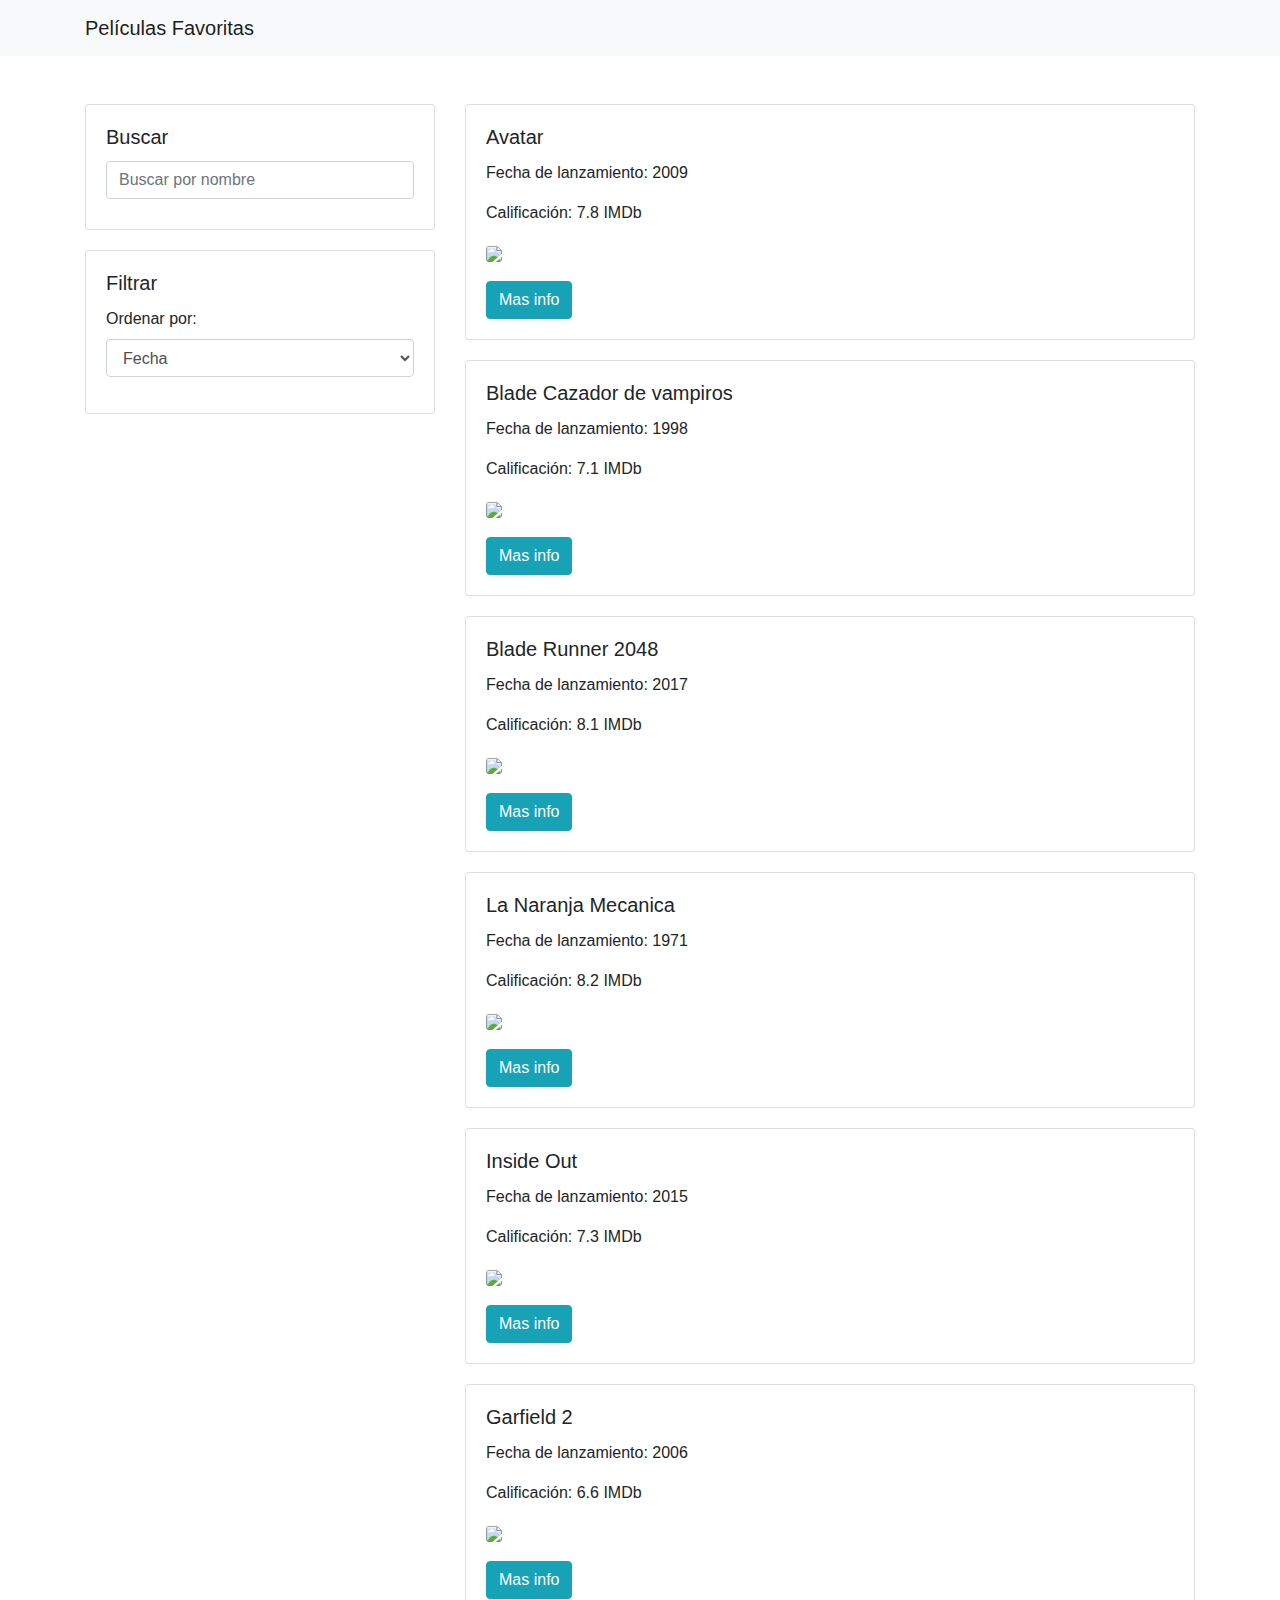
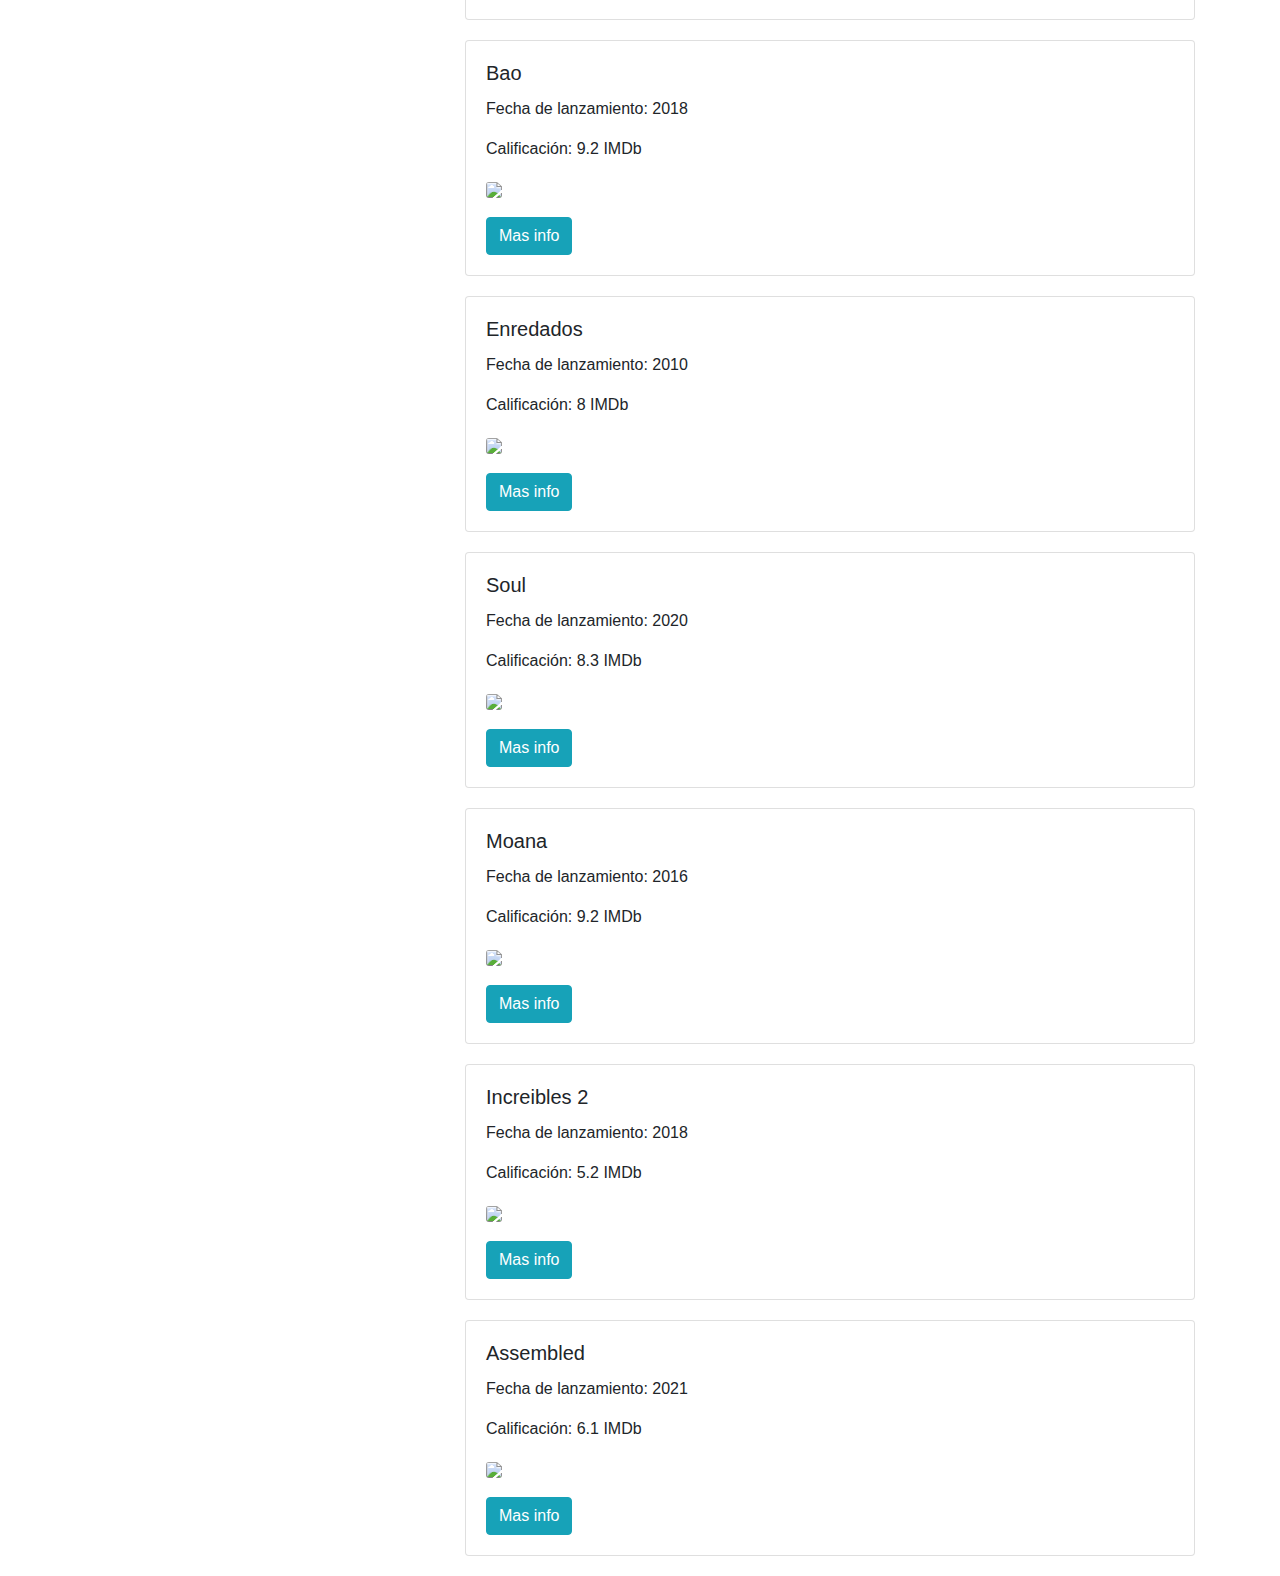
==== vista/index.html @ f02028d9 "added MVC architecture, fixed bugs, movies populated, and added files to separate functions" ====
<!DOCTYPE html>
<html lang="en">
  <head>
    <meta charset="UTF-8" />
    <meta name="viewport" content="width=device-width, initial-scale=1.0" />
    <meta http-equiv="X-UA-Compatible" content="ie=edge" />
    <title>Películas Favoritas</title>
    <!-- Bootstrap CSS -->
    <link
      rel="stylesheet"
      href="https://stackpath.bootstrapcdn.com/bootstrap/4.3.1/css/bootstrap.min.css"
      integrity="sha384-ggOyR0iXCbMQv3Xipma34MD+dH/1fQ784/j6cY/iJTQUOhcWr7x9JvoRxT2MZw1T"
      crossorigin="anonymous"
    />
    <!-- Custom CSS -->
    <style>
      .card {
        margin-bottom: 20px;
      }

      .search-input {
        width: 100%;
        max-width: 400px;
        margin-bottom: 10px;
      }
      .container {
        height: 100%;
        width: 100%;
      }
      .card-img {
        width: 100%;
      }
    </style>
  </head>
  <body>
    <!-- Navbar -->
    <nav class="navbar navbar-expand-lg navbar-light bg-light">
      <div class="container">
        <a class="navbar-brand" href="#">Películas Favoritas</a>
      </div>
    </nav>

    <!-- Content -->
    <div class="container mt-5">
      <div class="row">
        <div class="col-md-4">
          <!-- Search Box -->
          <div class="card">
            <div class="card-body">
              <h5 class="card-title">Buscar</h5>
              <input
                type="text"
                class="form-control search-input"
                placeholder="Buscar por nombre"
              />
            </div>
          </div>
          <!-- Filter Box -->
          <div class="card">
            <div class="card-body">
              <h5 class="card-title">Filtrar</h5>
              <div class="form-group">
                <label for="filter-select">Ordenar por:</label>
                <select class="form-control" id="filter-select">
                  <option value="date">Fecha</option>
                  <option value="rating">Calificación</option>
                </select>
              </div>
            </div>
          </div>
        </div>
        <div class="col-md-8">
          <!-- Movie List -->
          <div id="movie-list">
            <div class="card">
              <div class="container">
                <div class="card-body">
                  <h5 class="card-title">Avatar</h5>
                  <p class="card-text">Fecha de lanzamiento: 2009</p>
                  <p class="card-text">Calificación: 7.8</p>
                  <img
                    class="btn"
                    src="https://hbomax-images.warnermediacdn.com/images/GXt_r5AwEa8PCwgEAAAsi/tileburnedin?size=1280x720&partner=hbomaxcom&v=47750e98cb3ab92f0052e9ed0aefb69a&host=art-gallery.api.hbo.com&language=es-419&w=1280"
                    alt="100%"
                    width="100%"
                  />
                  <button>hho</button>
                </div>
              </div>
            </div>
          </div>
        </div>
      </div>
    </div>
    <script src="../modelo/main.js" type="module"></script>
  </body>
</html>
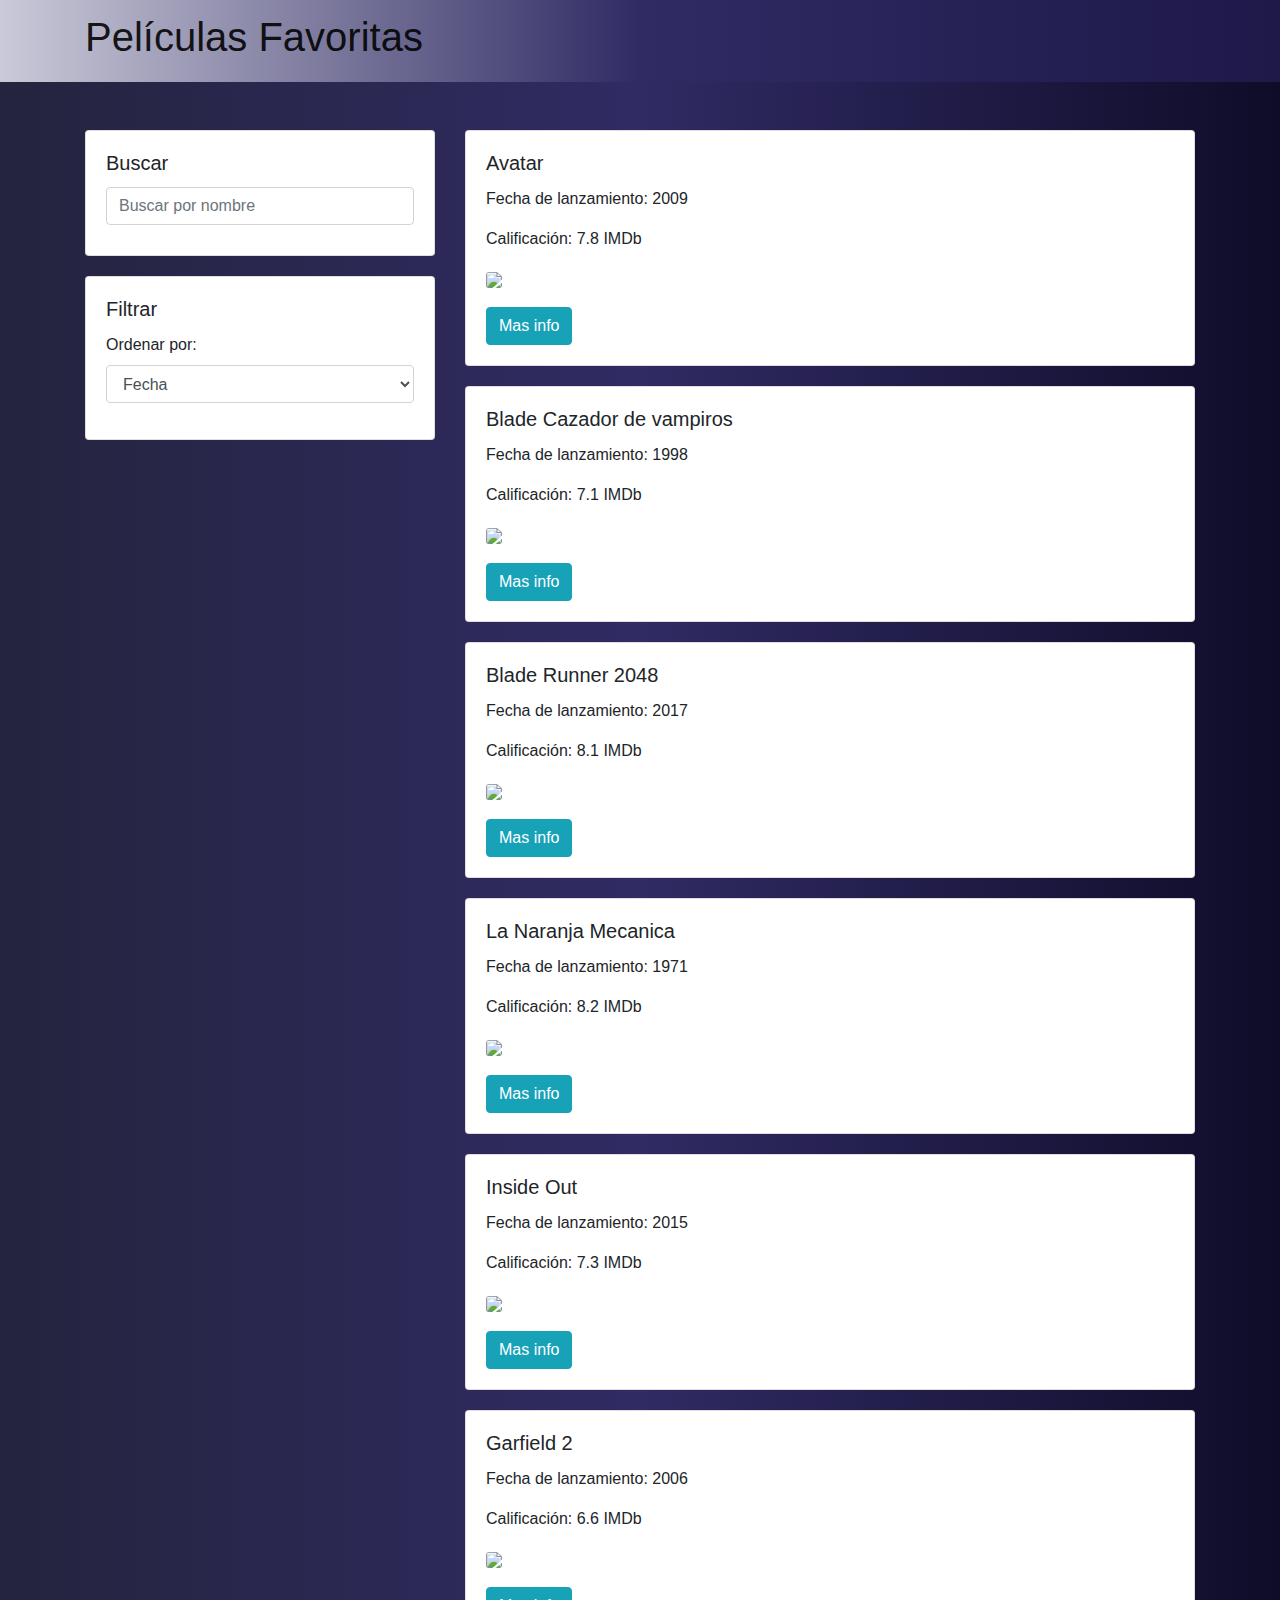
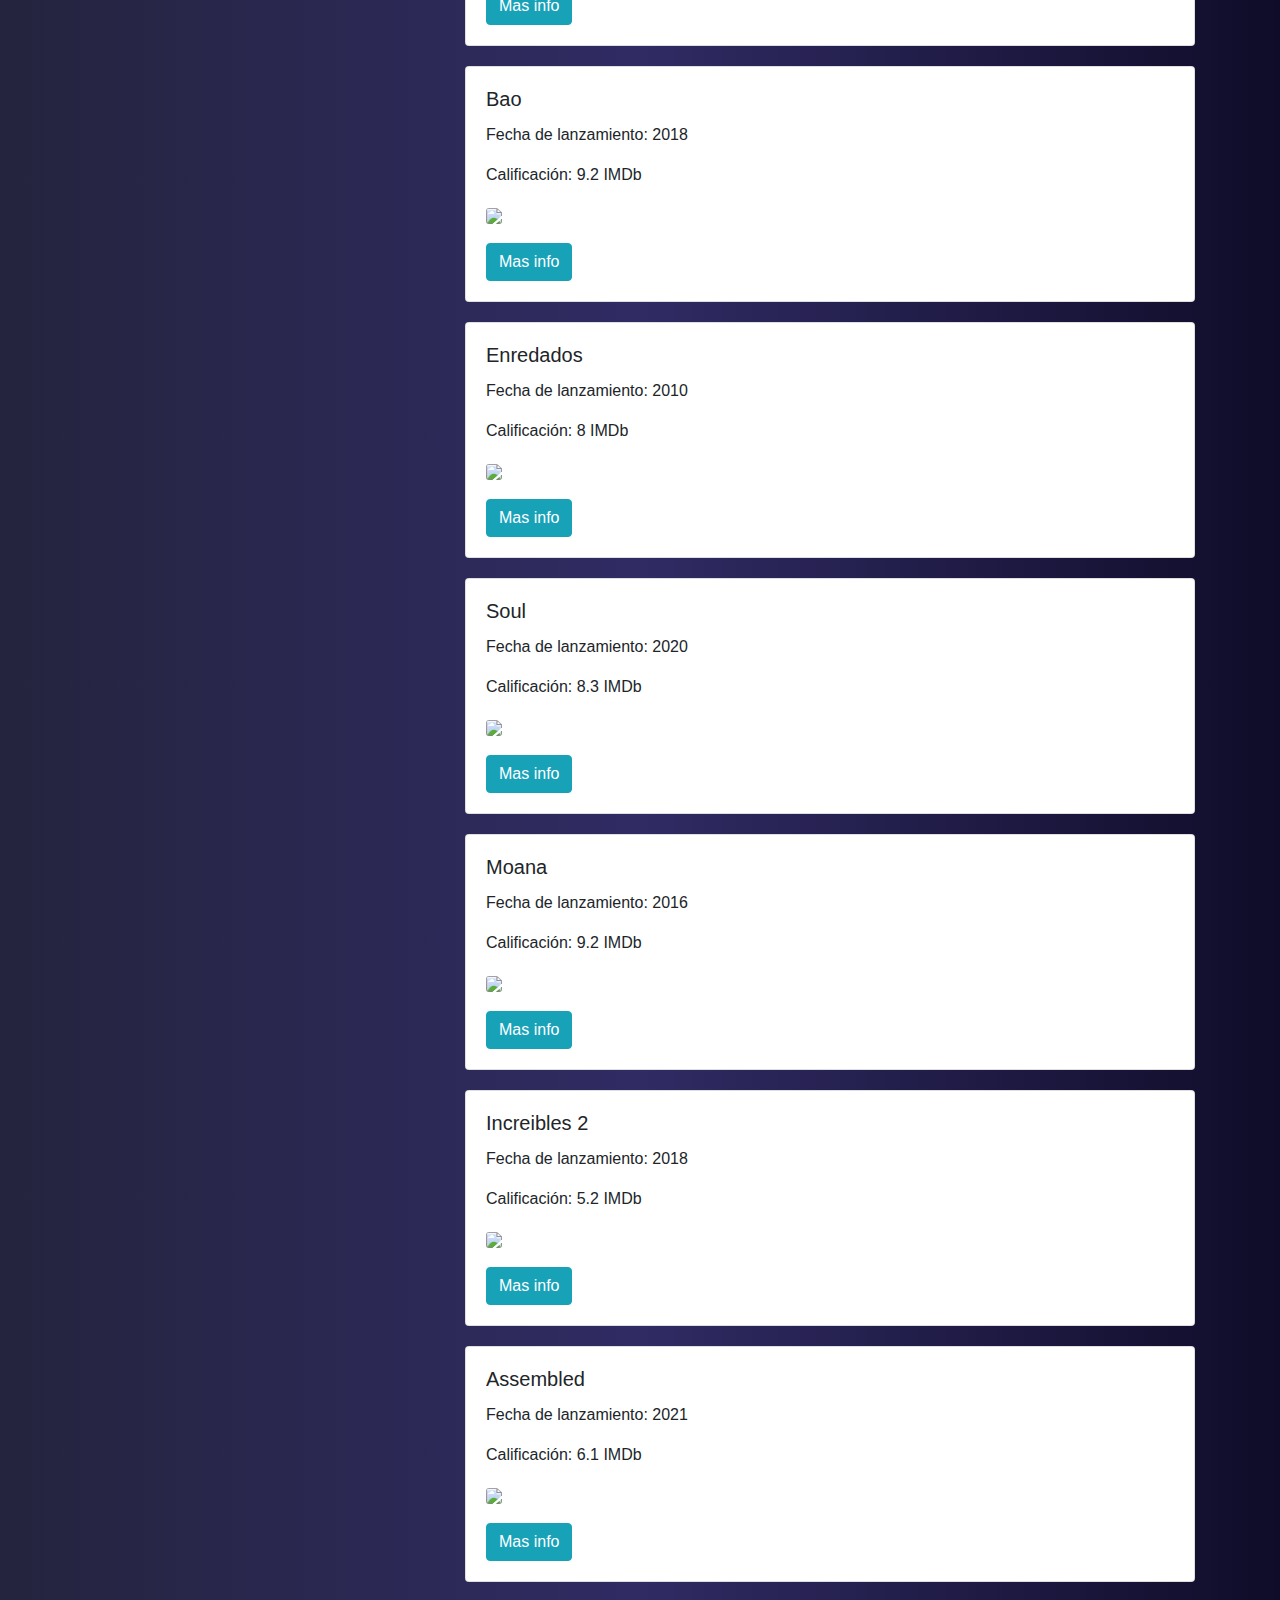
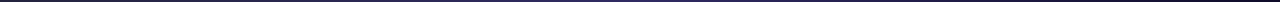
==== commit 6119823a: "nueva hoja style con fondo" ====
--- a/vista/index.html
+++ b/vista/index.html
@@ -1,6 +1,6 @@
 <!DOCTYPE html>
 <html lang="en">
-  <head>
+  <head >
     <meta charset="UTF-8" />
     <meta name="viewport" content="width=device-width, initial-scale=1.0" />
     <meta http-equiv="X-UA-Compatible" content="ie=edge" />
@@ -12,6 +12,7 @@
       integrity="sha384-ggOyR0iXCbMQv3Xipma34MD+dH/1fQ784/j6cY/iJTQUOhcWr7x9JvoRxT2MZw1T"
       crossorigin="anonymous"
     />
+    <link rel="stylesheet" href="style.css">
     <!-- Custom CSS -->
     <style>
       .card {
@@ -32,16 +33,18 @@
       }
     </style>
   </head>
-  <body>
+  <body background="style.css">
     <!-- Navbar -->
     <nav class="navbar navbar-expand-lg navbar-light bg-light">
       <div class="container">
-        <a class="navbar-brand" href="#">Películas Favoritas</a>
+        <a class="navbar-brand"  href="#">
+          <h1>Películas Favoritas</h1>
+        </a>
       </div>
     </nav>
 
     <!-- Content -->
-    <div class="container mt-5">
+    <div class="container mt-5" >
       <div class="row">
         <div class="col-md-4">
           <!-- Search Box -->
--- a/vista/style.css
+++ b/vista/style.css
@@ -0,0 +1,10 @@
+body{
+    background: #0f0c29;  /* fallback for old browsers */
+background: -webkit-linear-gradient(to right, #24243e, #302b63, #0f0c29);  /* Chrome 10-25, Safari 5.1-6 */
+background: linear-gradient(to right, #24243e, #302b63, #0f0c29); /* W3C, IE 10+/ Edge, Firefox 16+, Chrome 26+, Opera 12+, Safari 7+ */
+}
+nav{
+    background: #9f9bbc;  /* fallback for old browsers */
+    background: -webkit-linear-gradient(to right, #cacad9, #302b63, #1e1949);  /* Chrome 10-25, Safari 5.1-6 */
+    background: linear-gradient(to right, #cacad9, #302b63, #1e1949);
+}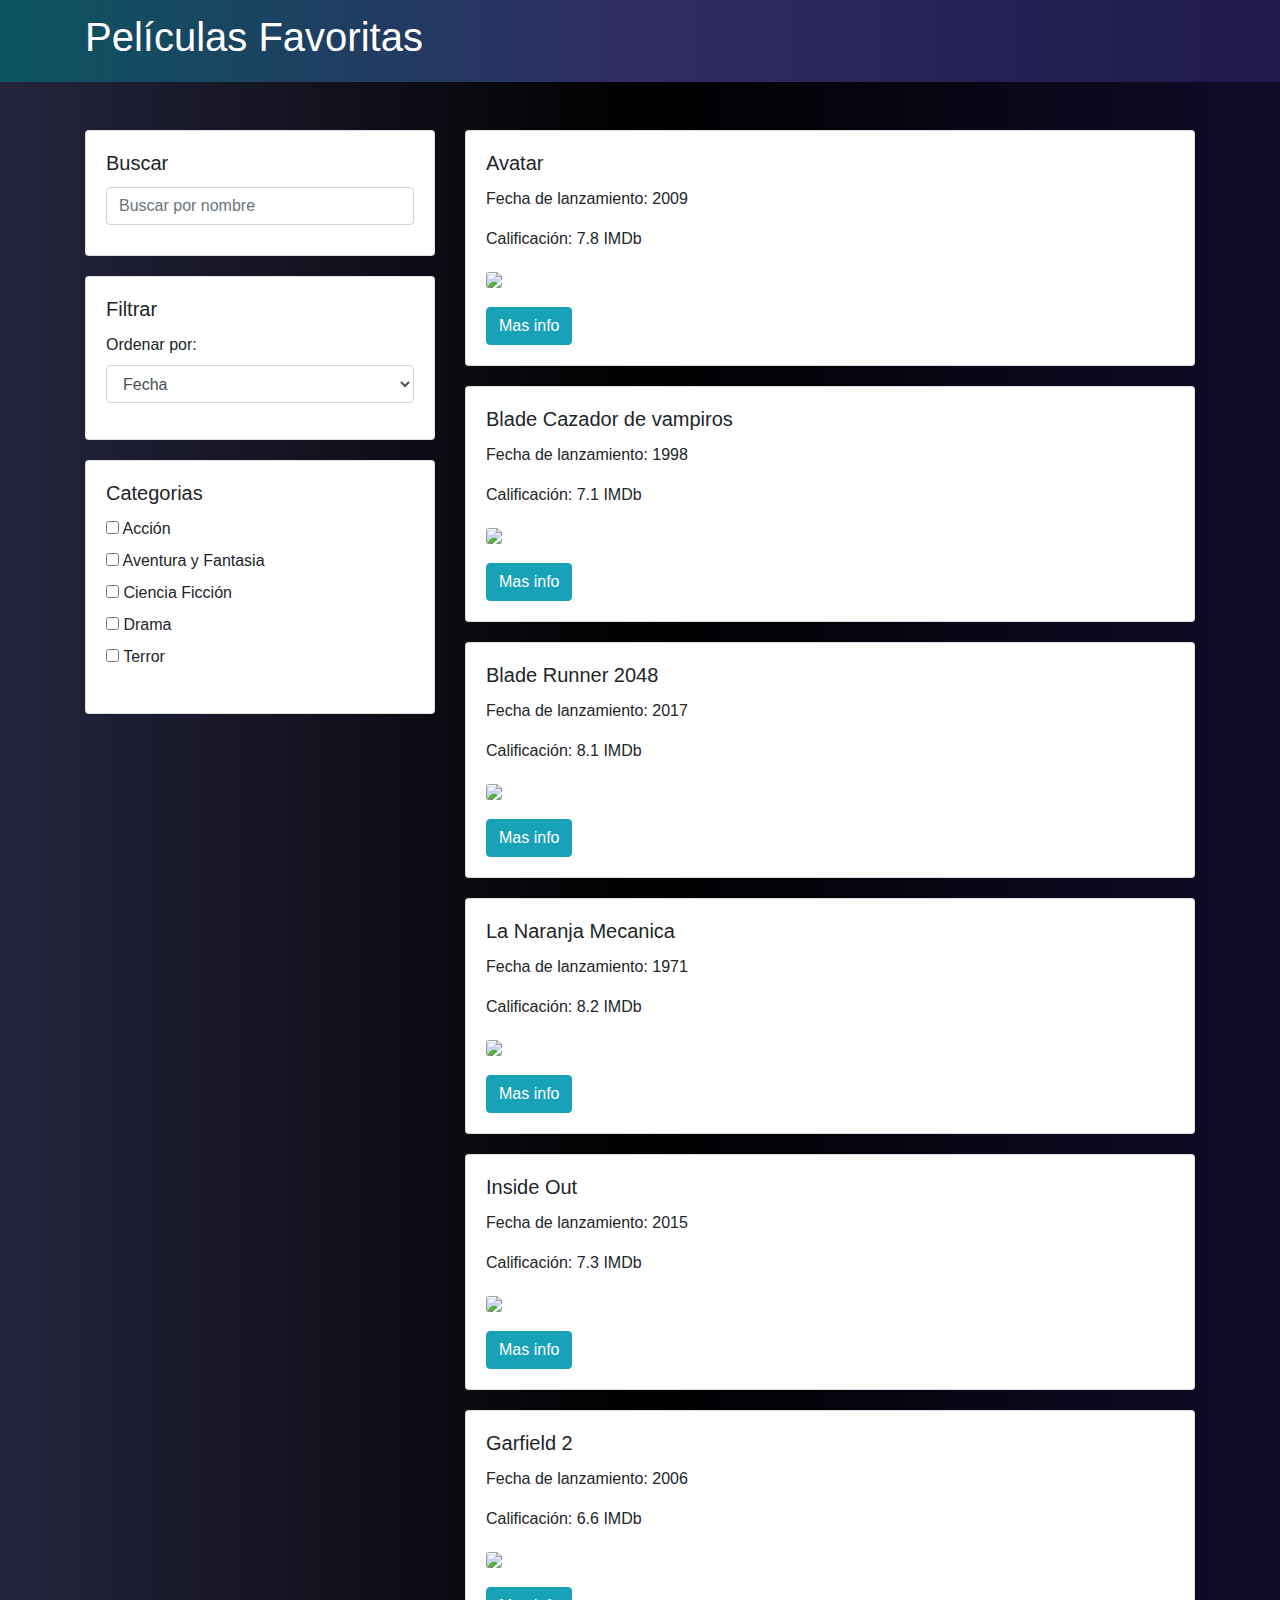
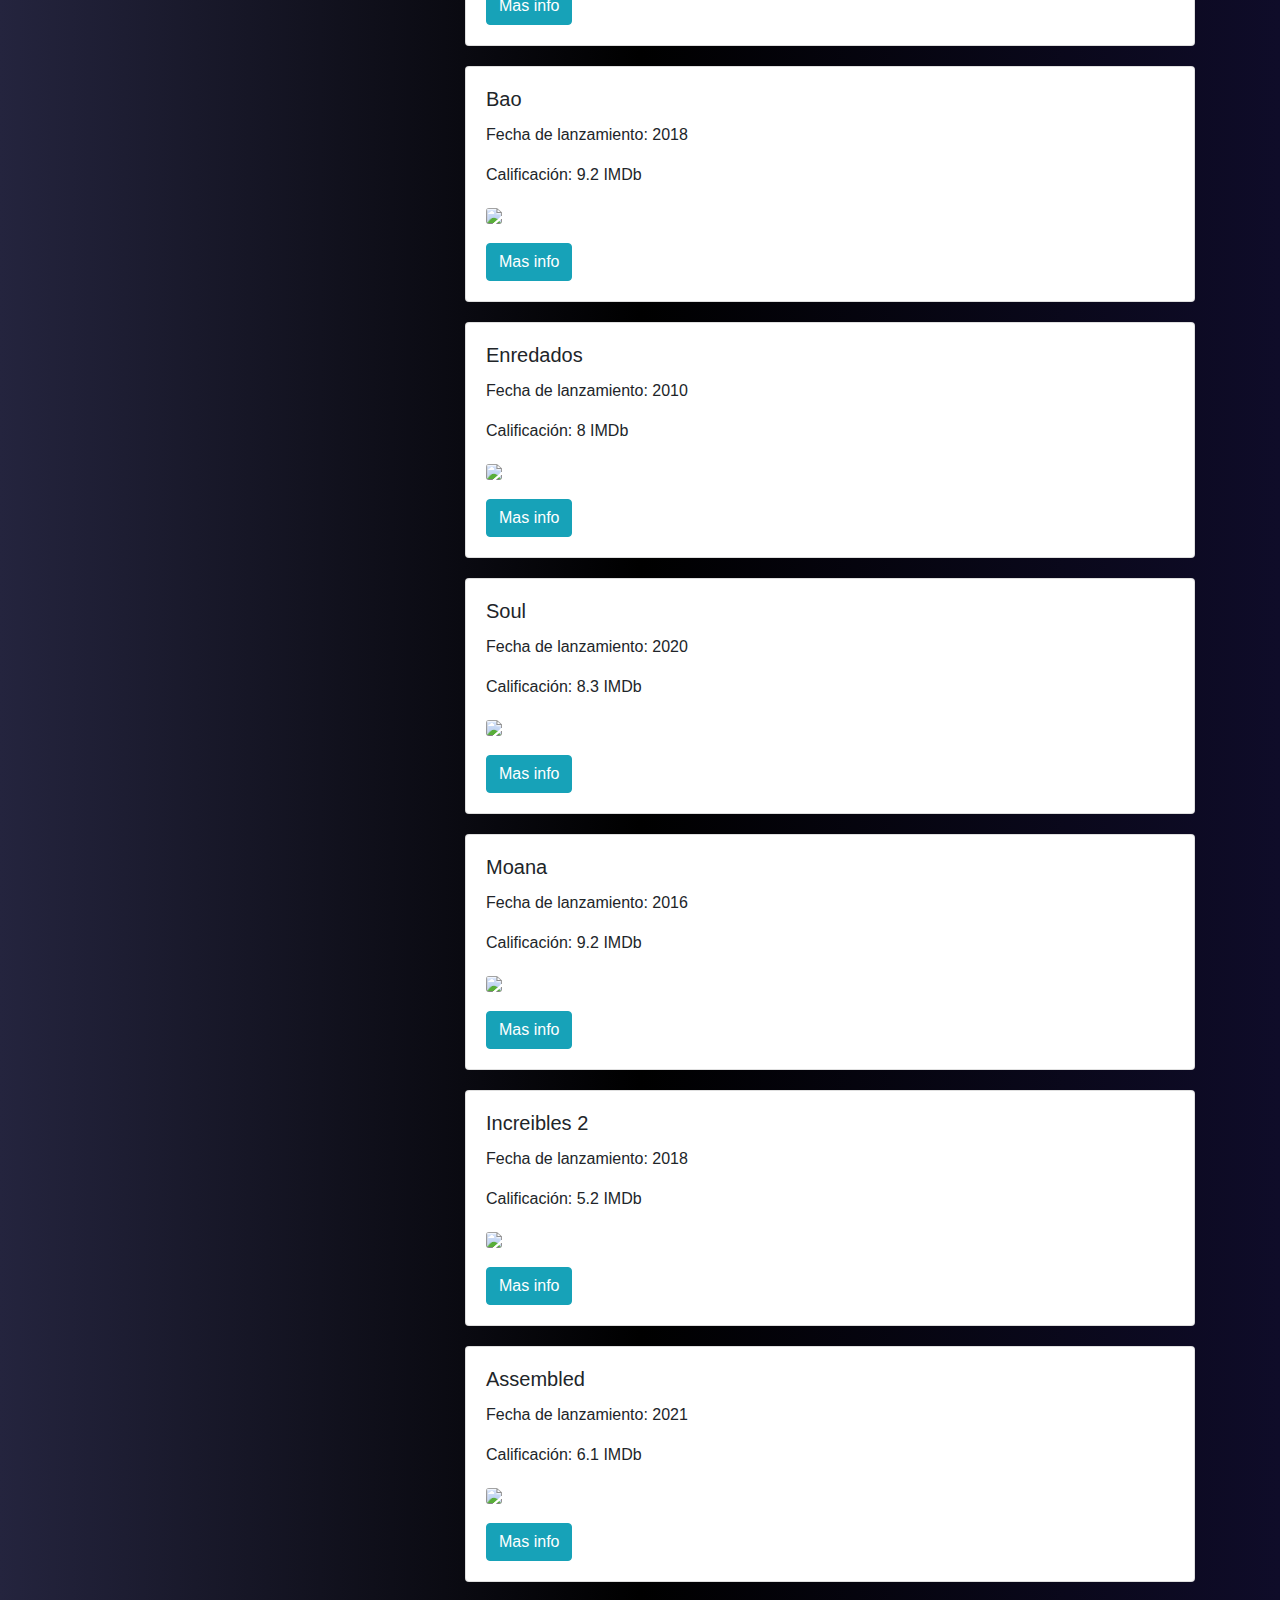
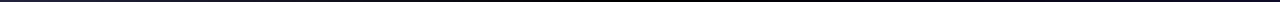
==== commit 602173a2: "Se cambia la paleta de colores, se agrega las categorias" ====
--- a/vista/index.html
+++ b/vista/index.html
@@ -39,8 +39,7 @@
       <div class="container">
         <a class="navbar-brand"  href="#">
           <h1>Películas Favoritas</h1>
-        </a>
-      </div>
+        </a>       
     </nav>
 
     <!-- Content -->
@@ -71,6 +70,18 @@
               </div>
             </div>
           </div>
+          <div class="card">
+            <div class="card-body">
+              <h5 class="card-title">Categorias</h5>
+              <div class="form-group">
+                <label><input type="checkbox" id="cbox1" value="first_checkbox"> Acción</label><br>
+                <label><input type="checkbox" id="cbox2" value="first_checkbox"> Aventura y Fantasia</label><br>
+                <label><input type="checkbox" id="cbox2" value="first_checkbox"> Ciencia Ficción</label><br>
+                <label><input type="checkbox" id="cbox2" value="first_checkbox"> Drama</label><br>
+                <label><input type="checkbox" id="cbox2" value="first_checkbox"> Terror</label><br>
+              </div>
+            </div>
+          </div>
         </div>
         <div class="col-md-8">
           <!-- Movie List -->
--- a/vista/style.css
+++ b/vista/style.css
@@ -1,10 +1,16 @@
 body{
     background: #0f0c29;  /* fallback for old browsers */
 background: -webkit-linear-gradient(to right, #24243e, #302b63, #0f0c29);  /* Chrome 10-25, Safari 5.1-6 */
-background: linear-gradient(to right, #24243e, #302b63, #0f0c29); /* W3C, IE 10+/ Edge, Firefox 16+, Chrome 26+, Opera 12+, Safari 7+ */
+background: linear-gradient(to right, #24243e, #000, #0f0c29); /* W3C, IE 10+/ Edge, Firefox 16+, Chrome 26+, Opera 12+, Safari 7+ */
 }
 nav{
     background: #9f9bbc;  /* fallback for old browsers */
     background: -webkit-linear-gradient(to right, #cacad9, #302b63, #1e1949);  /* Chrome 10-25, Safari 5.1-6 */
-    background: linear-gradient(to right, #cacad9, #302b63, #1e1949);
+    background: linear-gradient(to right, #0c5460, #302b63, #1e1949);
+}
+img {
+    opacity: 1;
+  }
+h1 {
+    color:white;
 }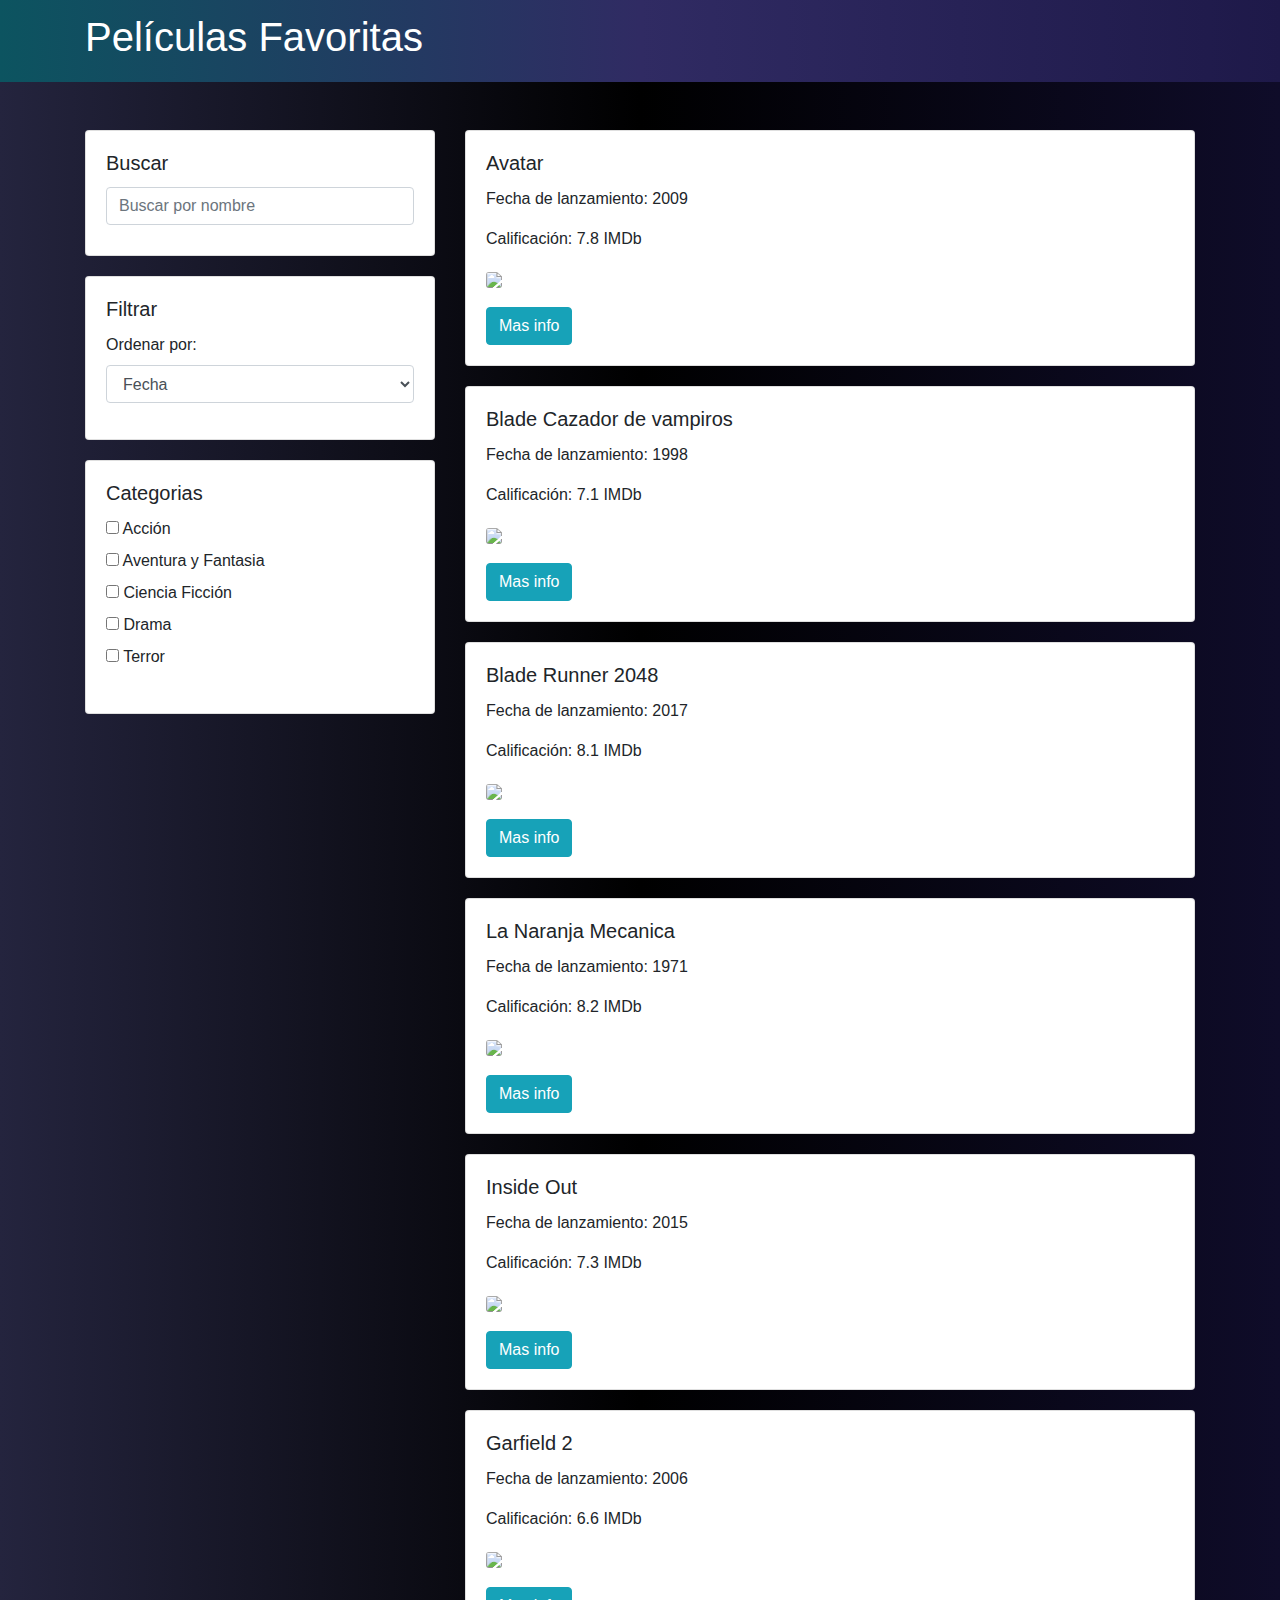
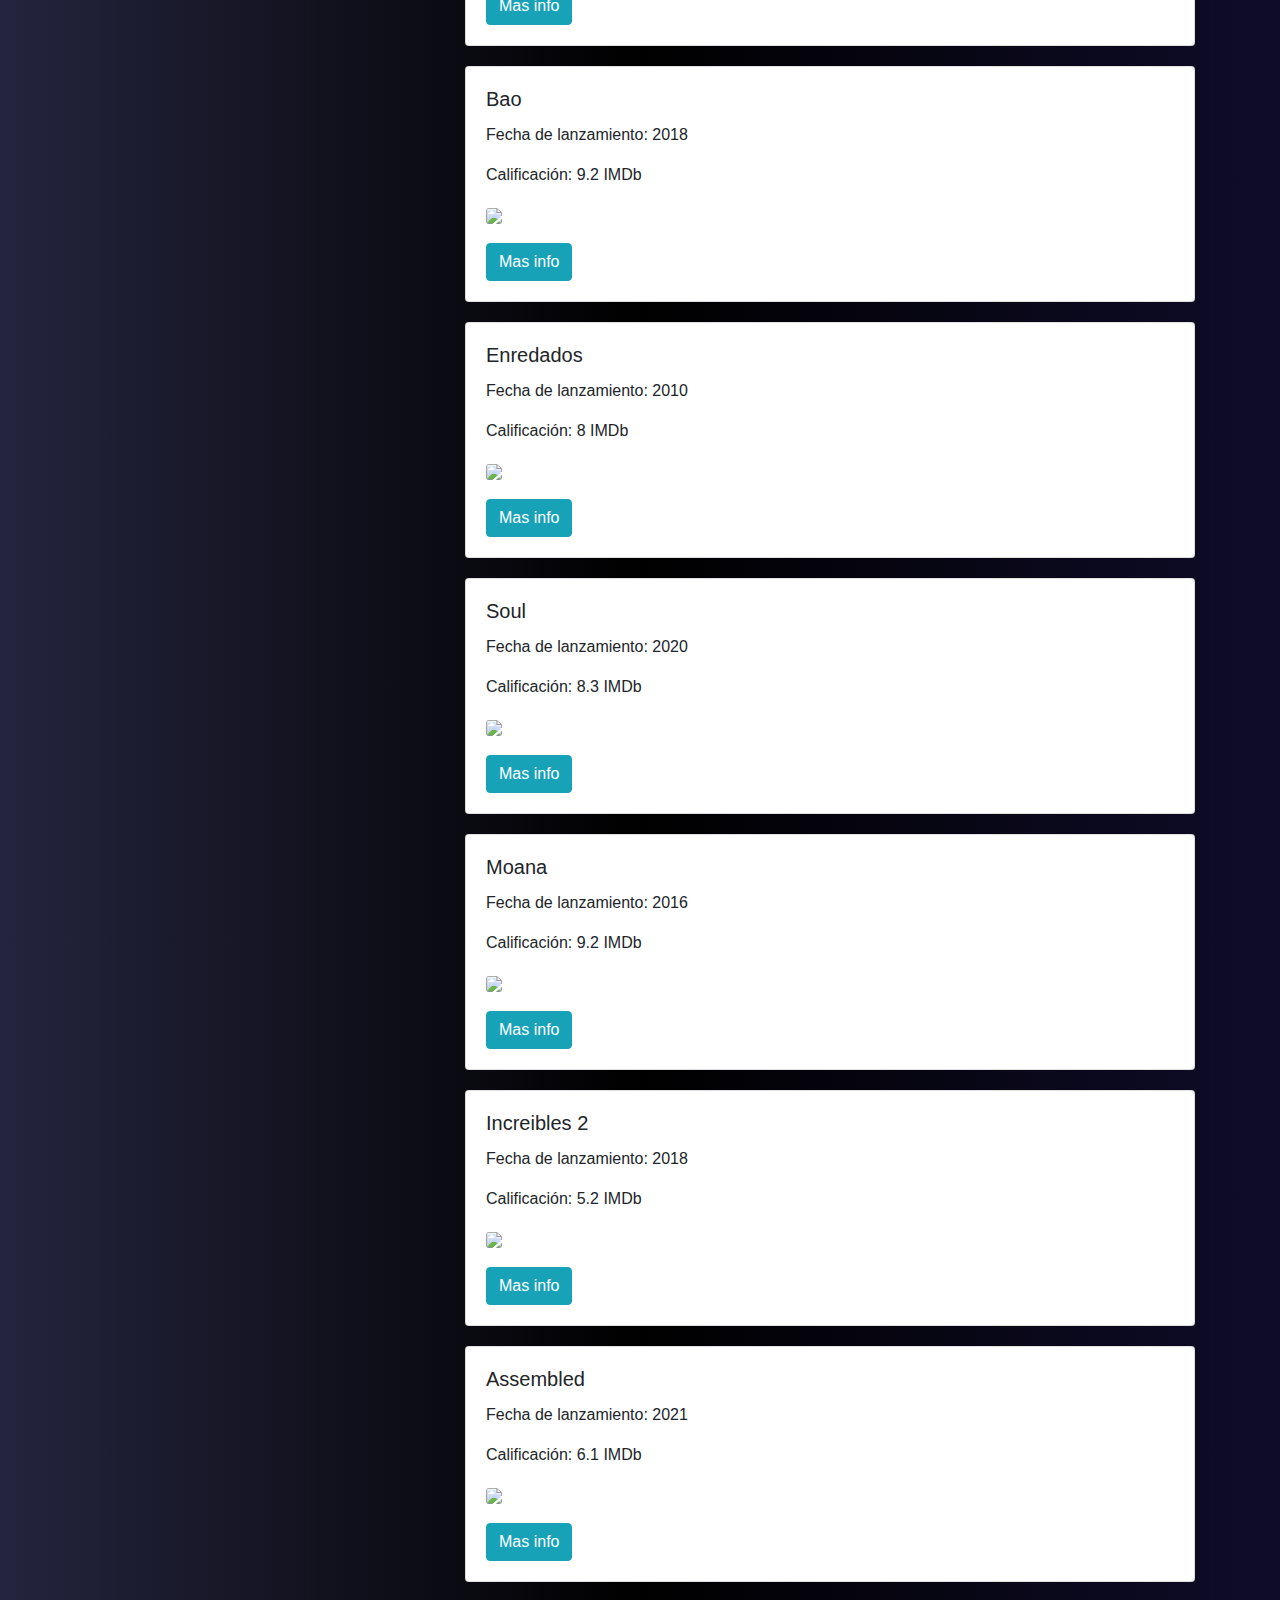
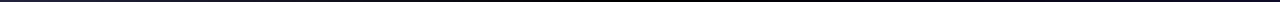
==== commit 5d353f24: "se agrega el codigo sass solicitado" ====
--- a/vista/index.html
+++ b/vista/index.html
@@ -12,13 +12,9 @@
       integrity="sha384-ggOyR0iXCbMQv3Xipma34MD+dH/1fQ784/j6cY/iJTQUOhcWr7x9JvoRxT2MZw1T"
       crossorigin="anonymous"
     />
-    <link rel="stylesheet" href="style.css">
+    <link rel="stylesheet" href="styles.css">
     <!-- Custom CSS -->
     <style>
-      .card {
-        margin-bottom: 20px;
-      }
-
       .search-input {
         width: 100%;
         max-width: 400px;
@@ -28,12 +24,9 @@
         height: 100%;
         width: 100%;
       }
-      .card-img {
-        width: 100%;
-      }
     </style>
   </head>
-  <body background="style.css">
+  <body background="styles.css">
     <!-- Navbar -->
     <nav class="navbar navbar-expand-lg navbar-light bg-light">
       <div class="container">
--- a/vista/styles.css
+++ b/vista/styles.css
@@ -0,0 +1,28 @@
+.card {
+  margin-bottom: 20px;
+}
+
+.card-img {
+  width: 100%;
+}
+
+body {
+  background: #0f0c29;
+  background: linear-gradient(to right, #24243e, #000, #0f0c29);
+}
+body img {
+  opacity: 0.9;
+}
+
+nav {
+  background: #9f9bbc;
+  background: linear-gradient(to right, #0c5460, #302b63, #1e1949);
+}
+
+img {
+  opacity: 1;
+}
+
+h1 {
+  color: white;
+}/*# sourceMappingURL=styles.css.map */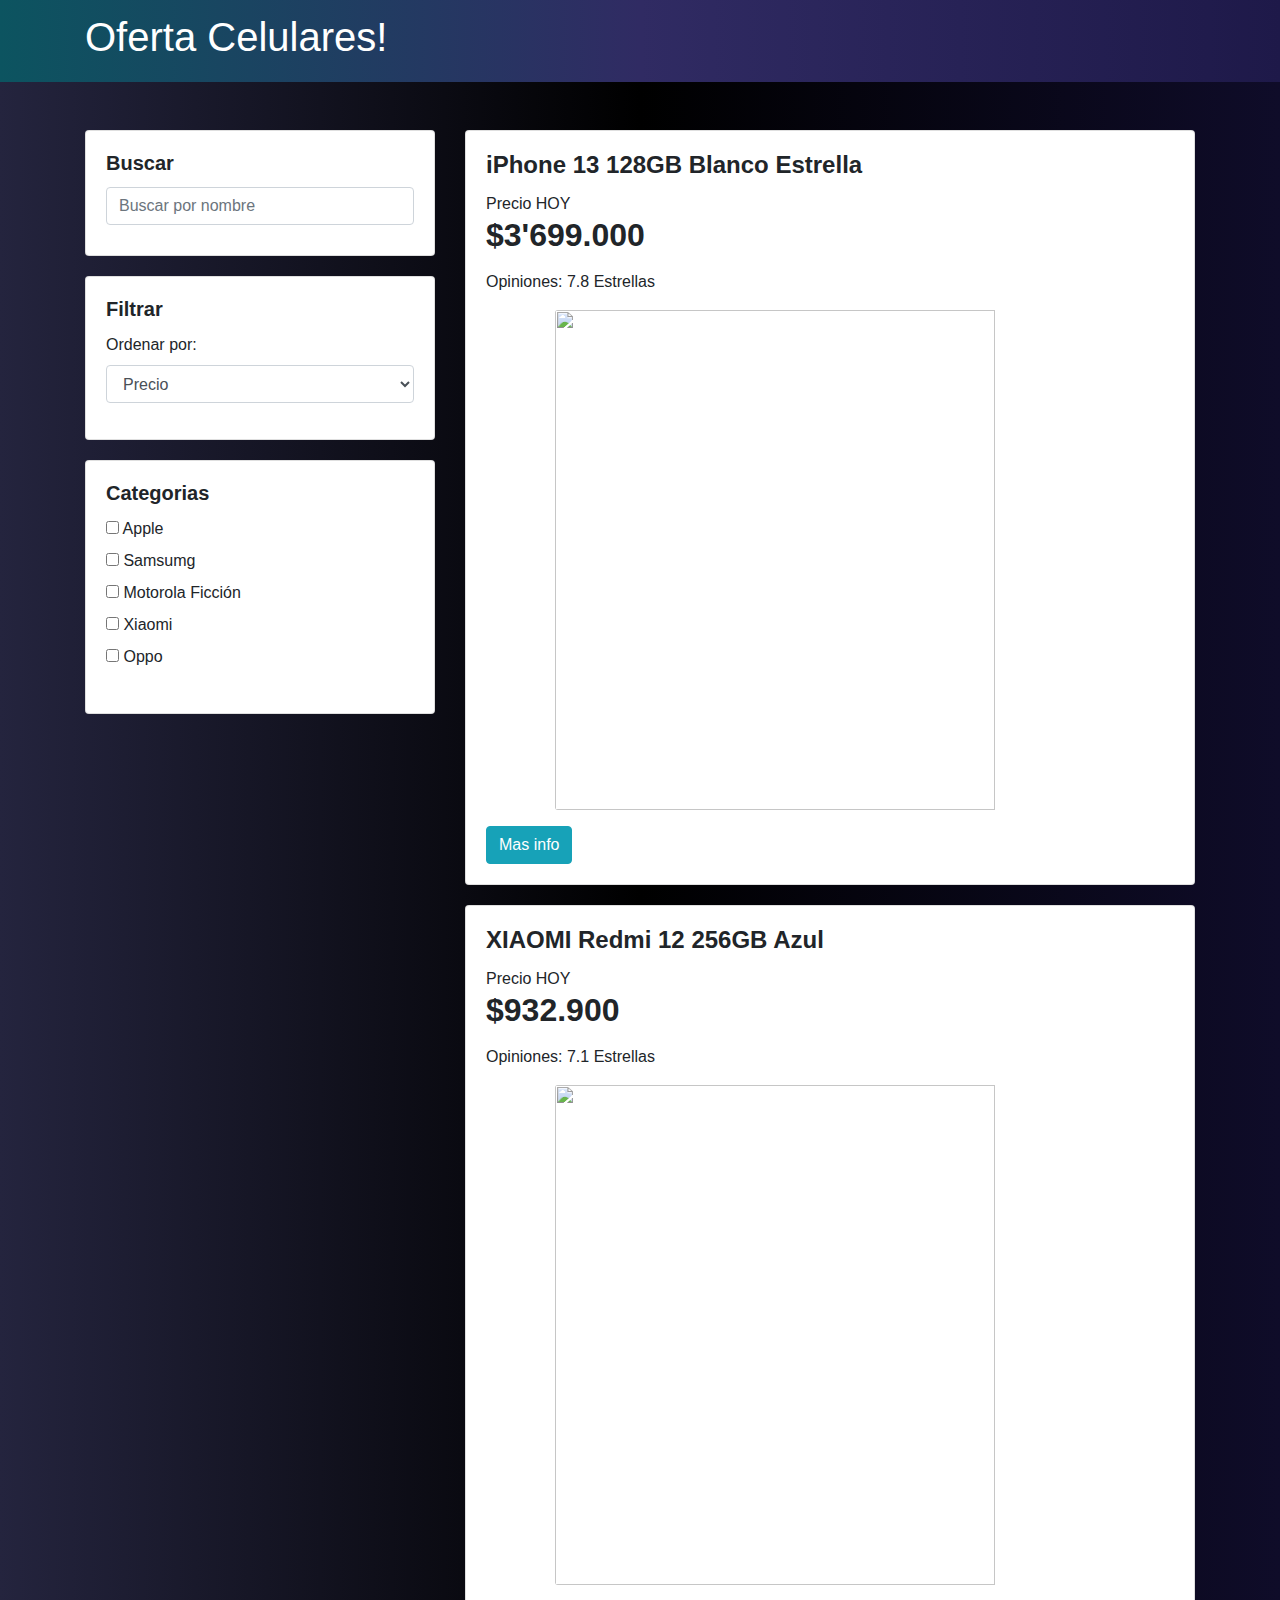
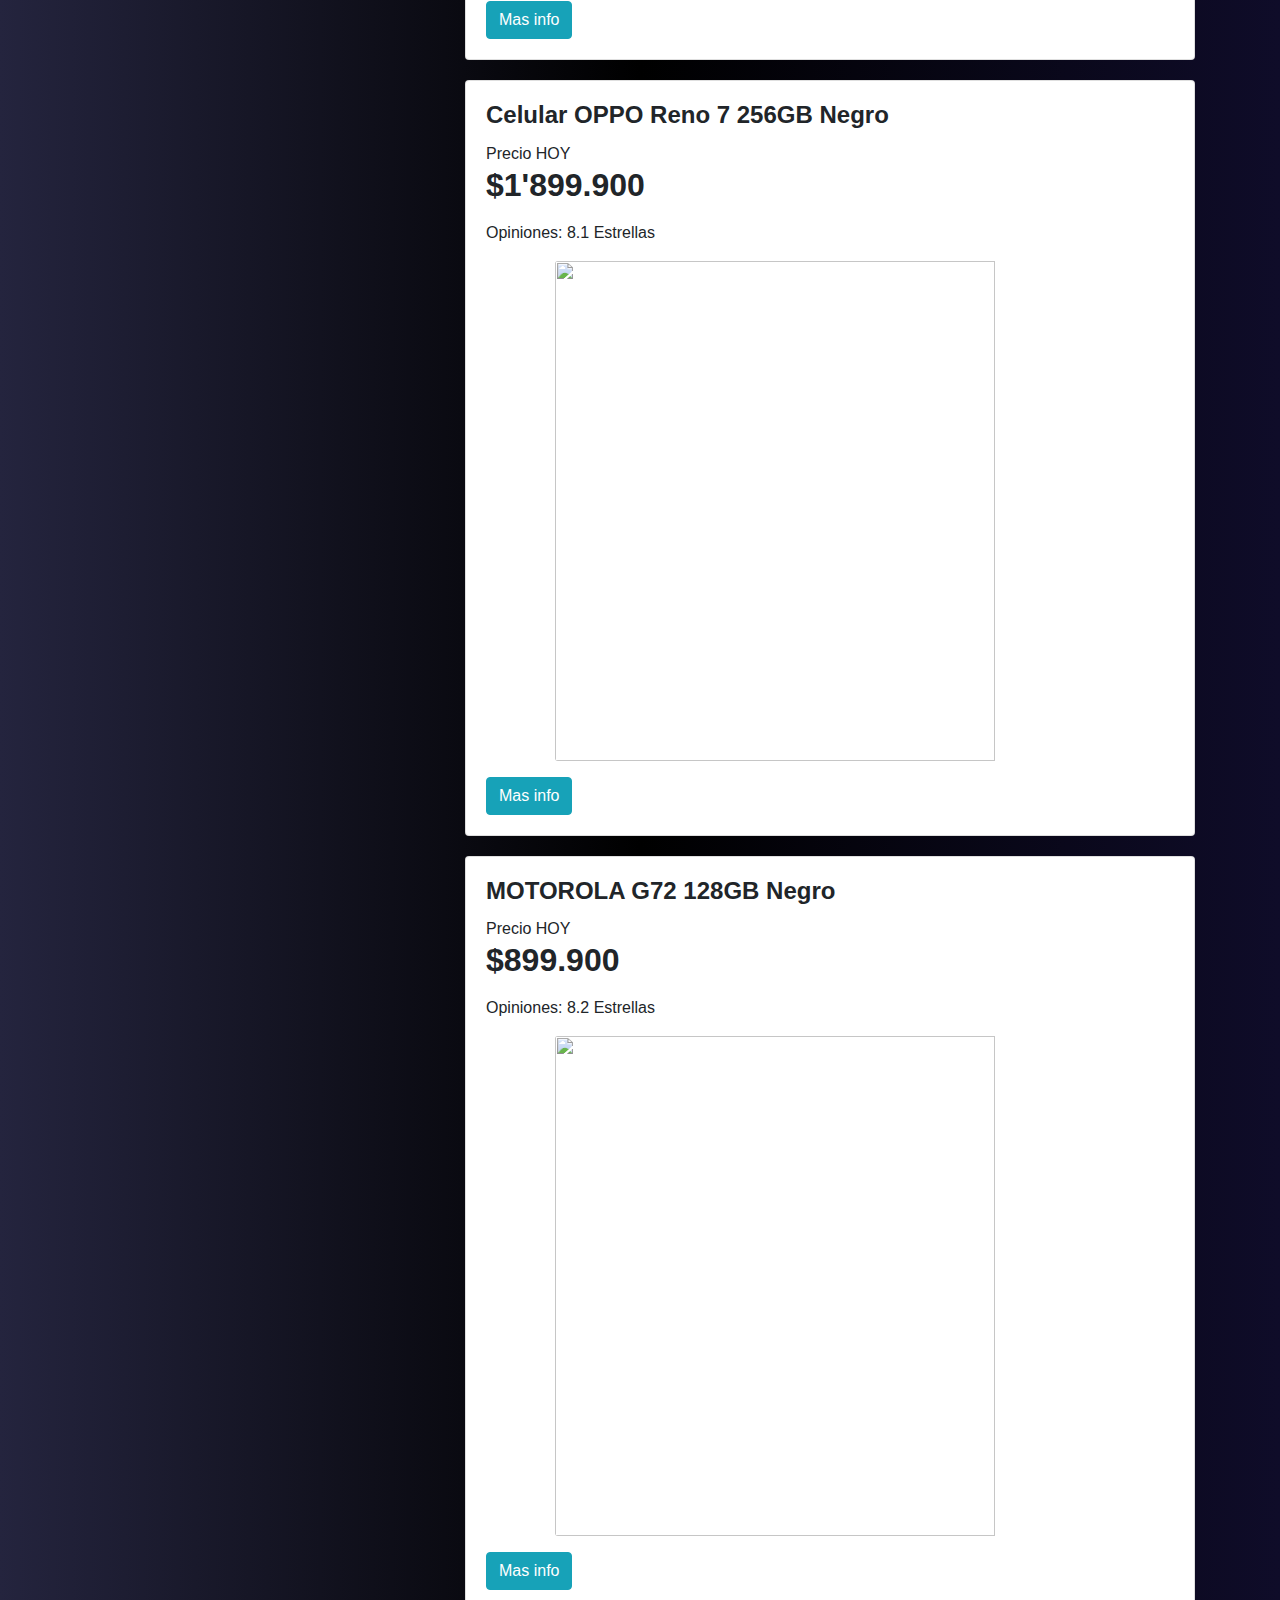
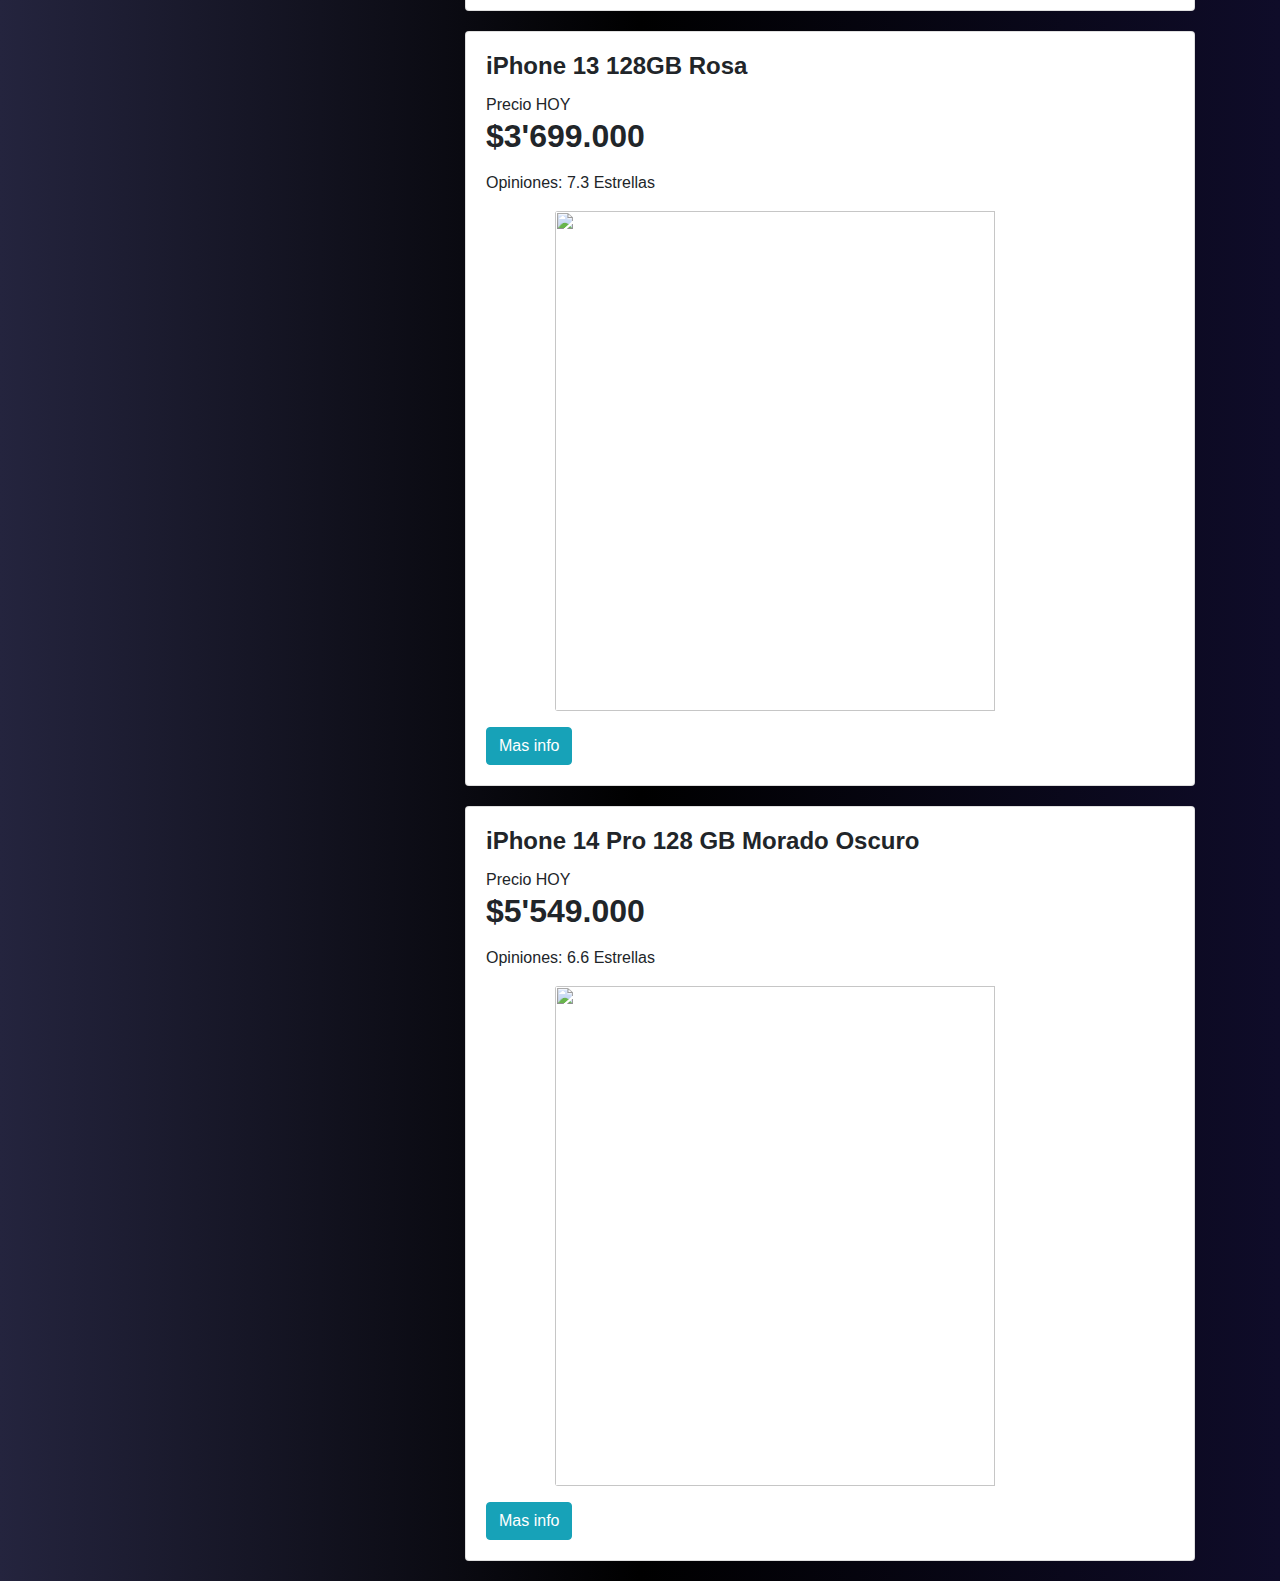
==== commit 97ac8e90: "se refactoriza el codigo para el proyecto de backend" ====
--- a/vista/index.html
+++ b/vista/index.html
@@ -4,7 +4,7 @@
     <meta charset="UTF-8" />
     <meta name="viewport" content="width=device-width, initial-scale=1.0" />
     <meta http-equiv="X-UA-Compatible" content="ie=edge" />
-    <title>Películas Favoritas</title>
+    <title>Oferta Celulares</title>
     <!-- Bootstrap CSS -->
     <link
       rel="stylesheet"
@@ -31,7 +31,7 @@
     <nav class="navbar navbar-expand-lg navbar-light bg-light">
       <div class="container">
         <a class="navbar-brand"  href="#">
-          <h1>Películas Favoritas</h1>
+          <h1>Oferta Celulares!</h1>
         </a>       
     </nav>
 
@@ -57,7 +57,7 @@
               <div class="form-group">
                 <label for="filter-select">Ordenar por:</label>
                 <select class="form-control" id="filter-select">
-                  <option value="date">Fecha</option>
+                  <option value="net_price">Precio</option>
                   <option value="rating">Calificación</option>
                 </select>
               </div>
@@ -67,29 +67,29 @@
             <div class="card-body">
               <h5 class="card-title">Categorias</h5>
               <div class="form-group">
-                <label><input type="checkbox" id="cbox1" value="first_checkbox"> Acción</label><br>
-                <label><input type="checkbox" id="cbox2" value="first_checkbox"> Aventura y Fantasia</label><br>
-                <label><input type="checkbox" id="cbox2" value="first_checkbox"> Ciencia Ficción</label><br>
-                <label><input type="checkbox" id="cbox2" value="first_checkbox"> Drama</label><br>
-                <label><input type="checkbox" id="cbox2" value="first_checkbox"> Terror</label><br>
+                <label><input type="checkbox" id="cbox1" value="first_checkbox"> Apple</label><br>
+                <label><input type="checkbox" id="cbox2" value="first_checkbox"> Samsumg</label><br>
+                <label><input type="checkbox" id="cbox2" value="first_checkbox"> Motorola Ficción</label><br>
+                <label><input type="checkbox" id="cbox2" value="first_checkbox"> Xiaomi</label><br>
+                <label><input type="checkbox" id="cbox2" value="first_checkbox"> Oppo</label><br>
               </div>
             </div>
           </div>
         </div>
         <div class="col-md-8">
           <!-- Movie List -->
-          <div id="movie-list">
+          <div id="phone-list">
             <div class="card">
               <div class="container">
                 <div class="card-body">
-                  <h5 class="card-title">Avatar</h5>
-                  <p class="card-text">Fecha de lanzamiento: 2009</p>
+                  <h5 class="card-title">Iphone</h5>
+                  <p class="card-text">Precio HOY</p>
                   <p class="card-text">Calificación: 7.8</p>
                   <img
                     class="btn"
-                    src="https://hbomax-images.warnermediacdn.com/images/GXt_r5AwEa8PCwgEAAAsi/tileburnedin?size=1280x720&partner=hbomaxcom&v=47750e98cb3ab92f0052e9ed0aefb69a&host=art-gallery.api.hbo.com&language=es-419&w=1280"
-                    alt="100%"
-                    width="100%"
+                    src="https://mac-center.com/cdn/shop/products/IMG-6206281_823x.jpg?v=1661520210"
+                    height ="400"
+                    width="500"
                   />
                   <button>hho</button>
                 </div>
--- a/vista/styles.css
+++ b/vista/styles.css
@@ -3,7 +3,15 @@
 }
 
 .card-img {
-  width: 100%;
+  width: 80%;
+}
+
+.card-title {
+  font-weight: bold;
+}
+
+.card-price {
+  font-weight: 900;
 }
 
 body {
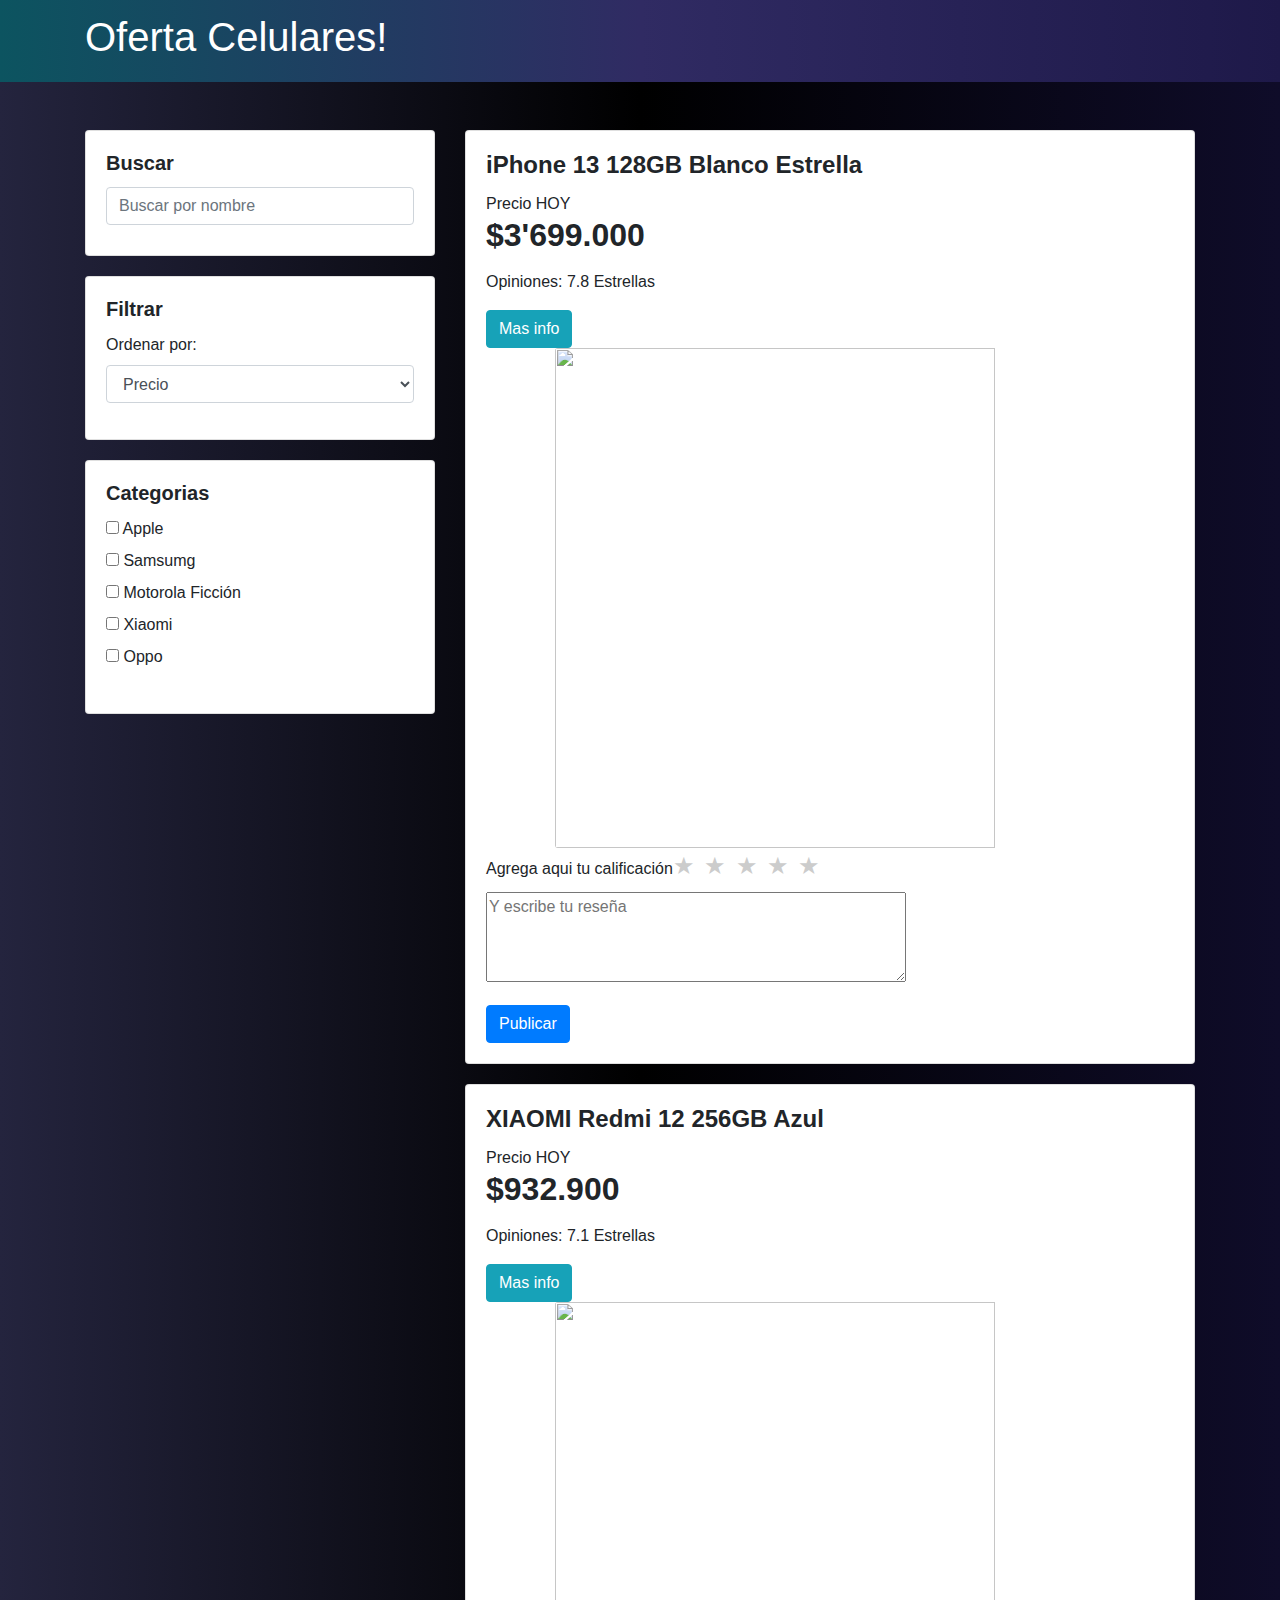
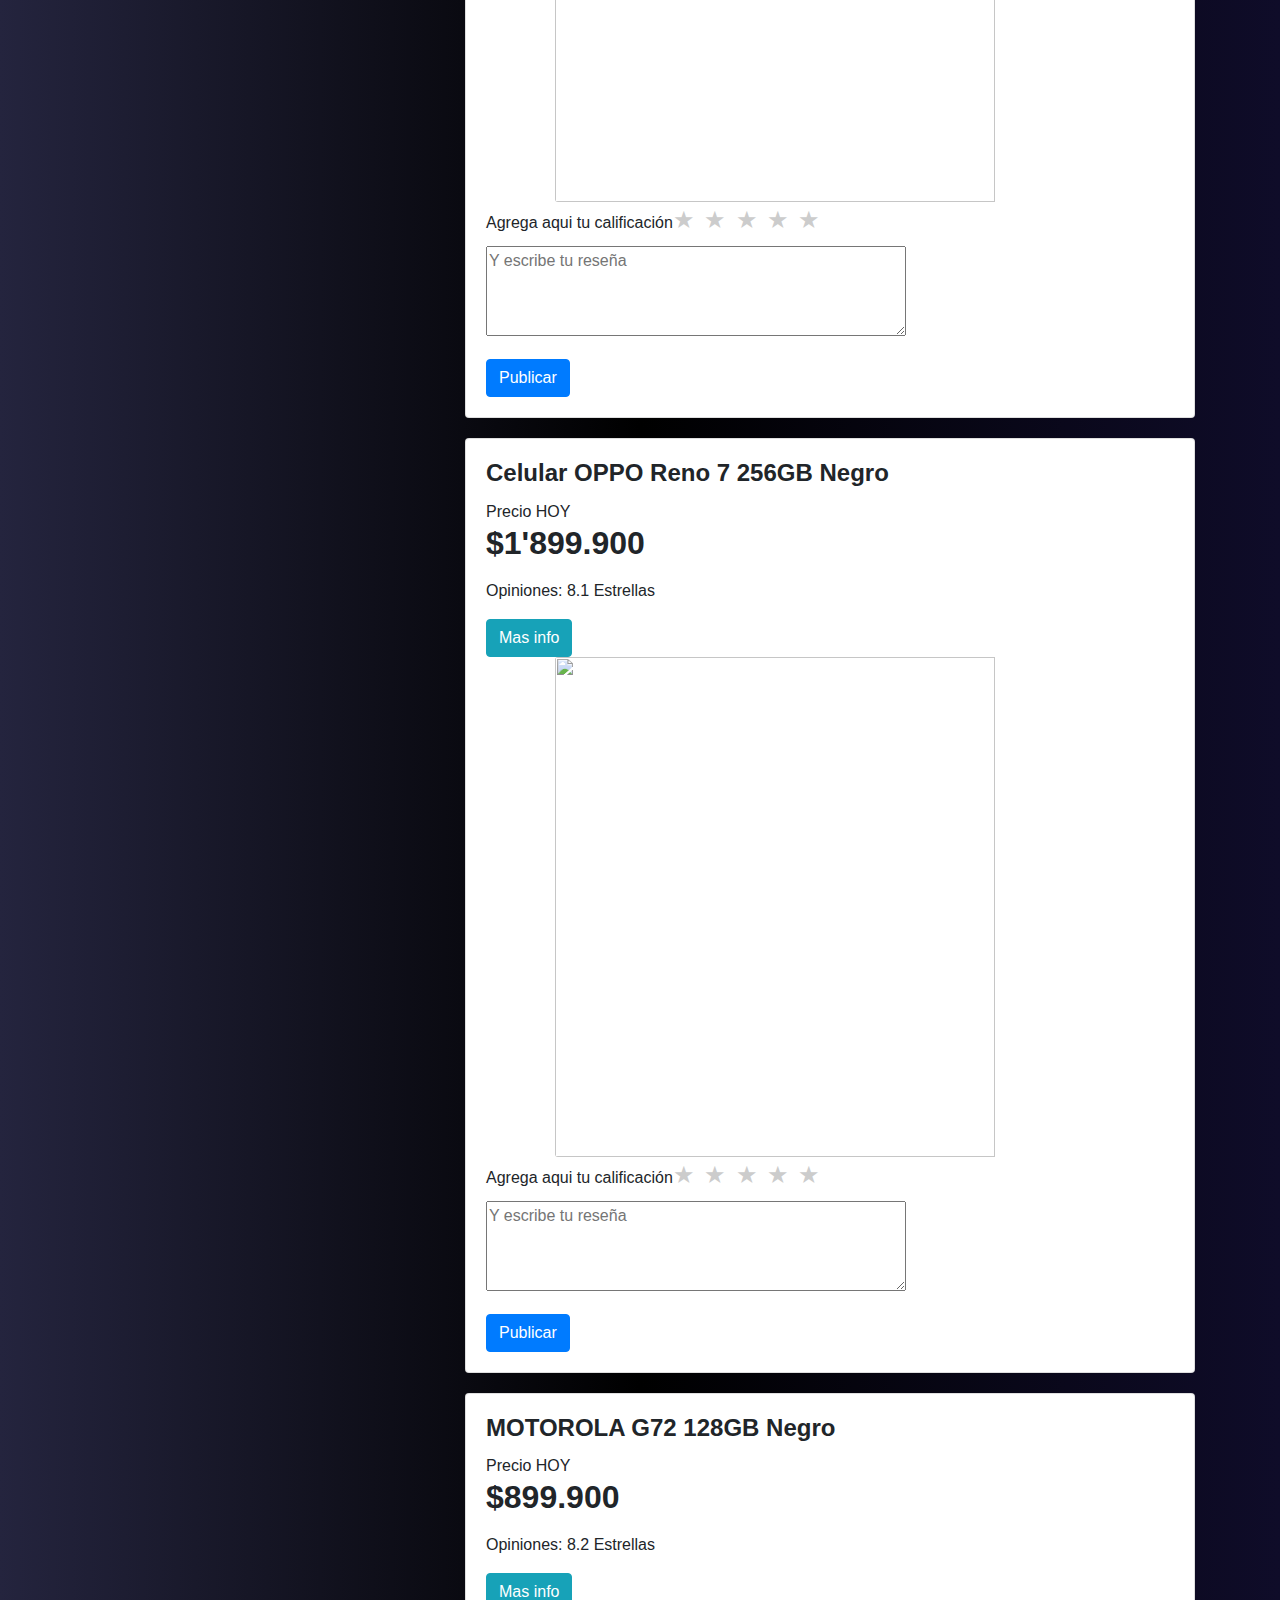
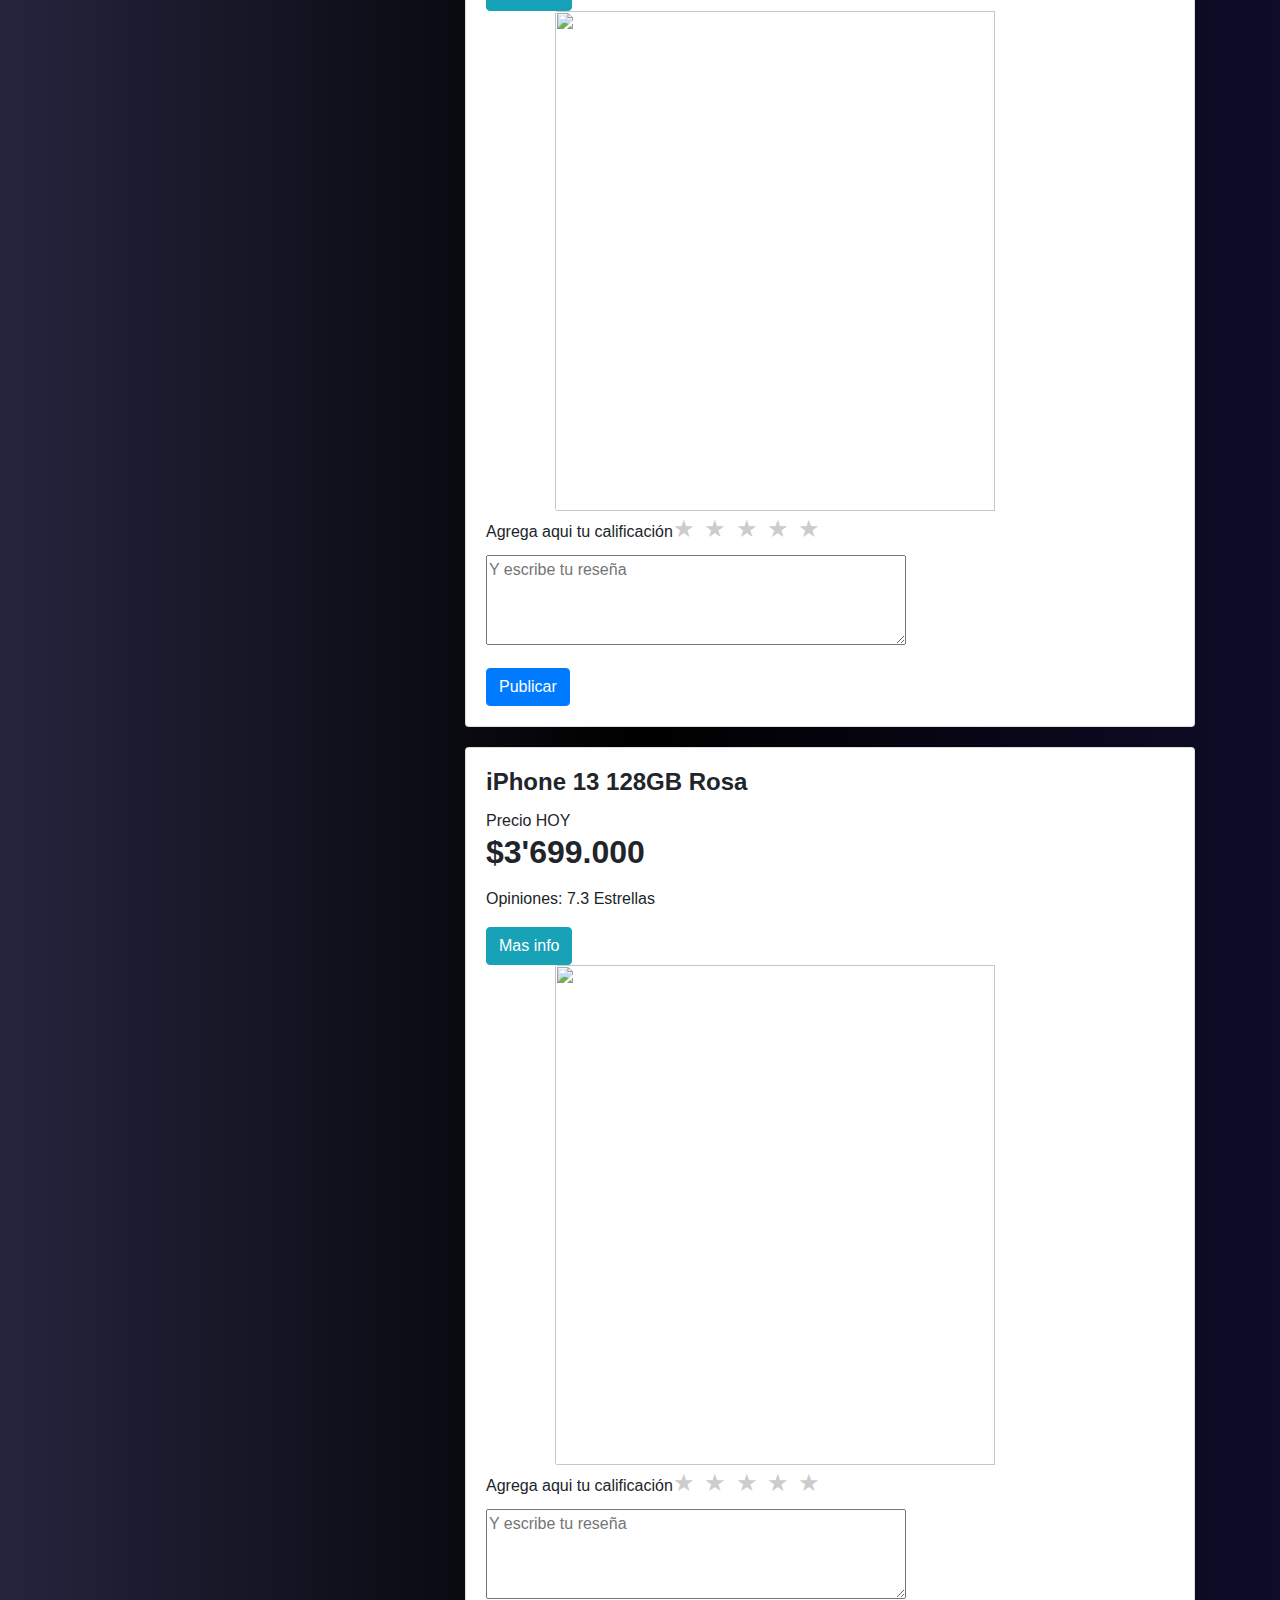
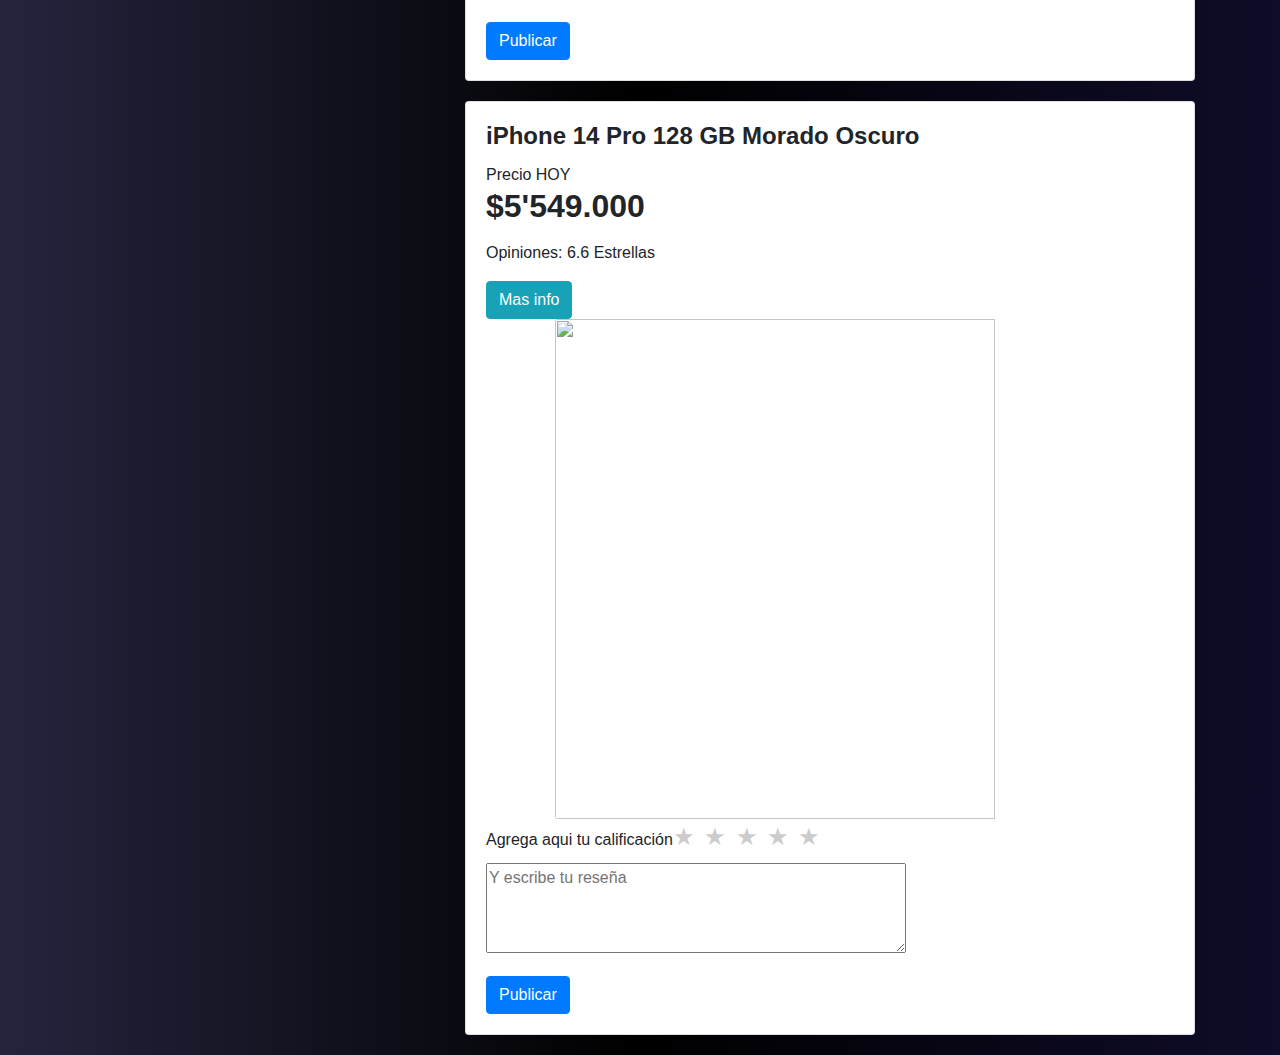
==== commit a3ccb8d9: ""Ajustes"" ====
--- a/vista/index.html
+++ b/vista/index.html
@@ -93,6 +93,7 @@
                   />
                   <button>hho</button>
                 </div>
+         
               </div>
             </div>
           </div>
--- a/vista/styles.css
+++ b/vista/styles.css
@@ -1,3 +1,5 @@
+
+
 .card {
   margin-bottom: 20px;
 }
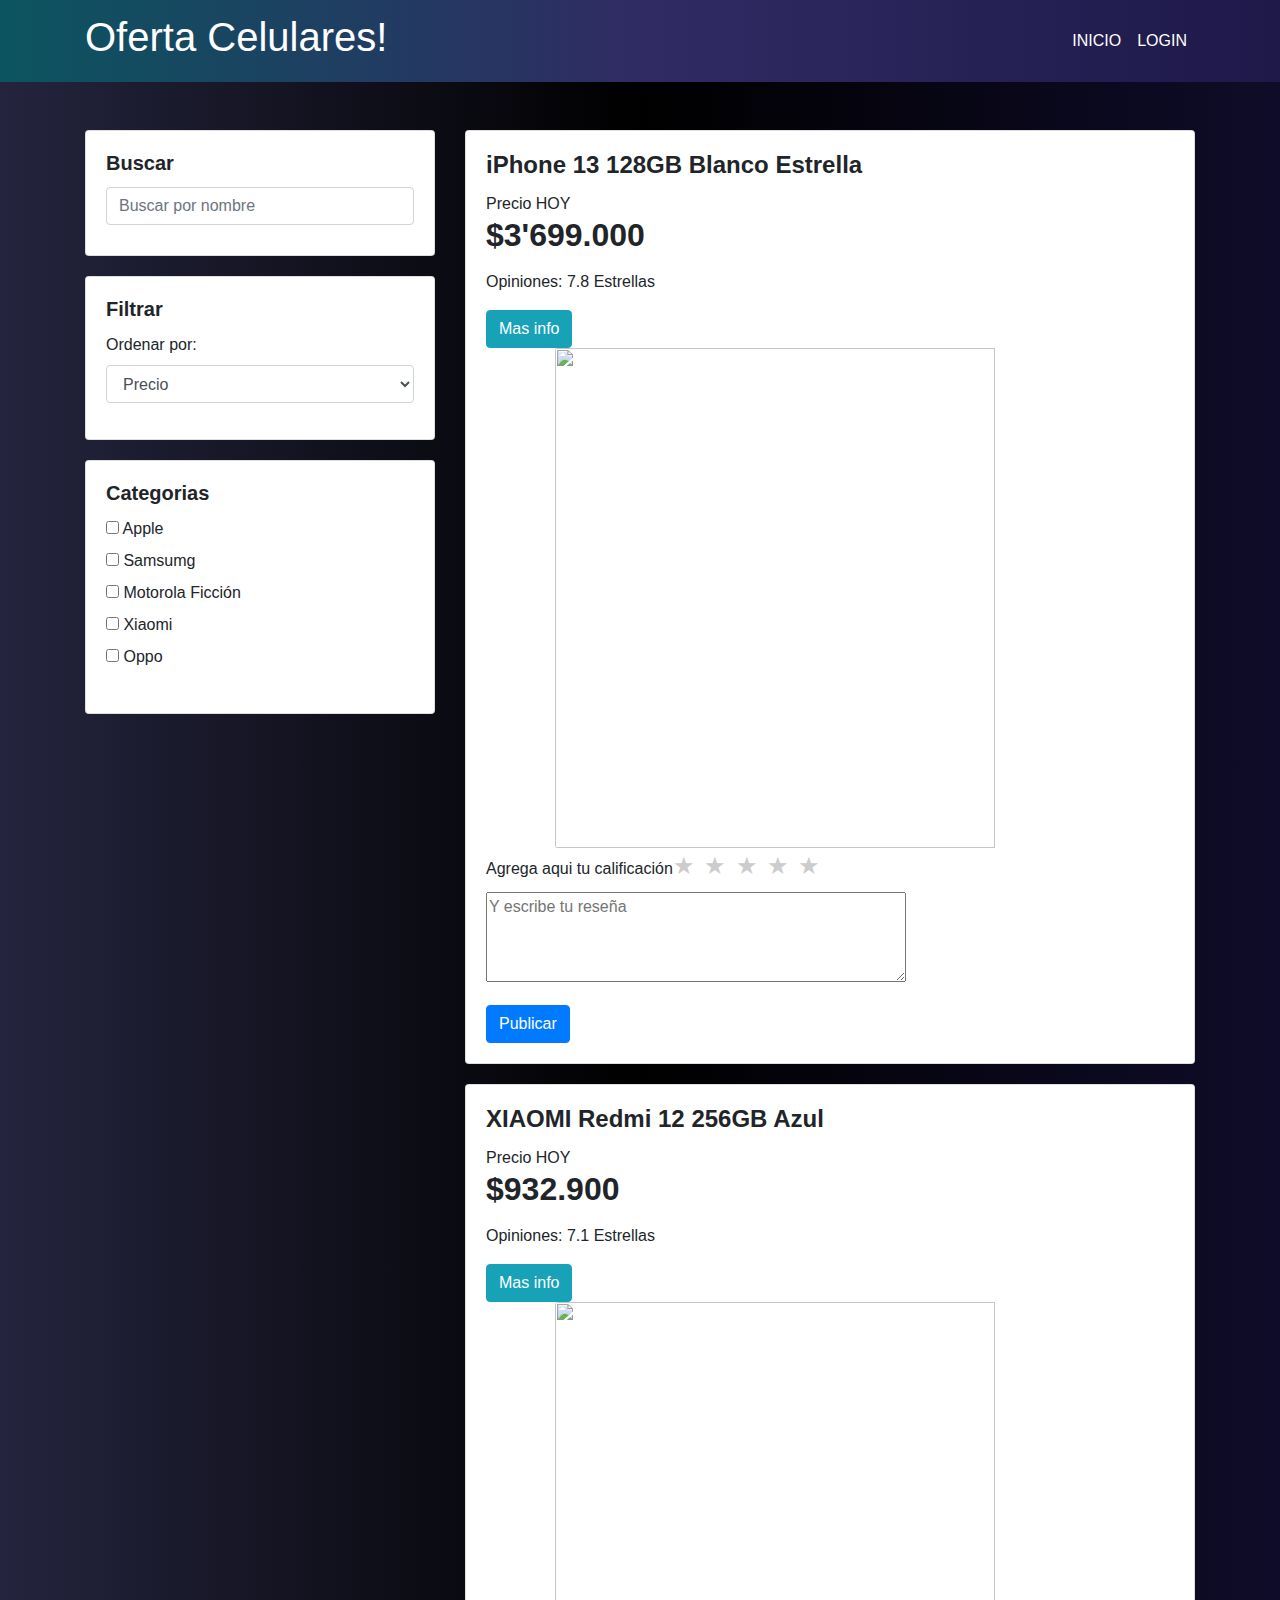
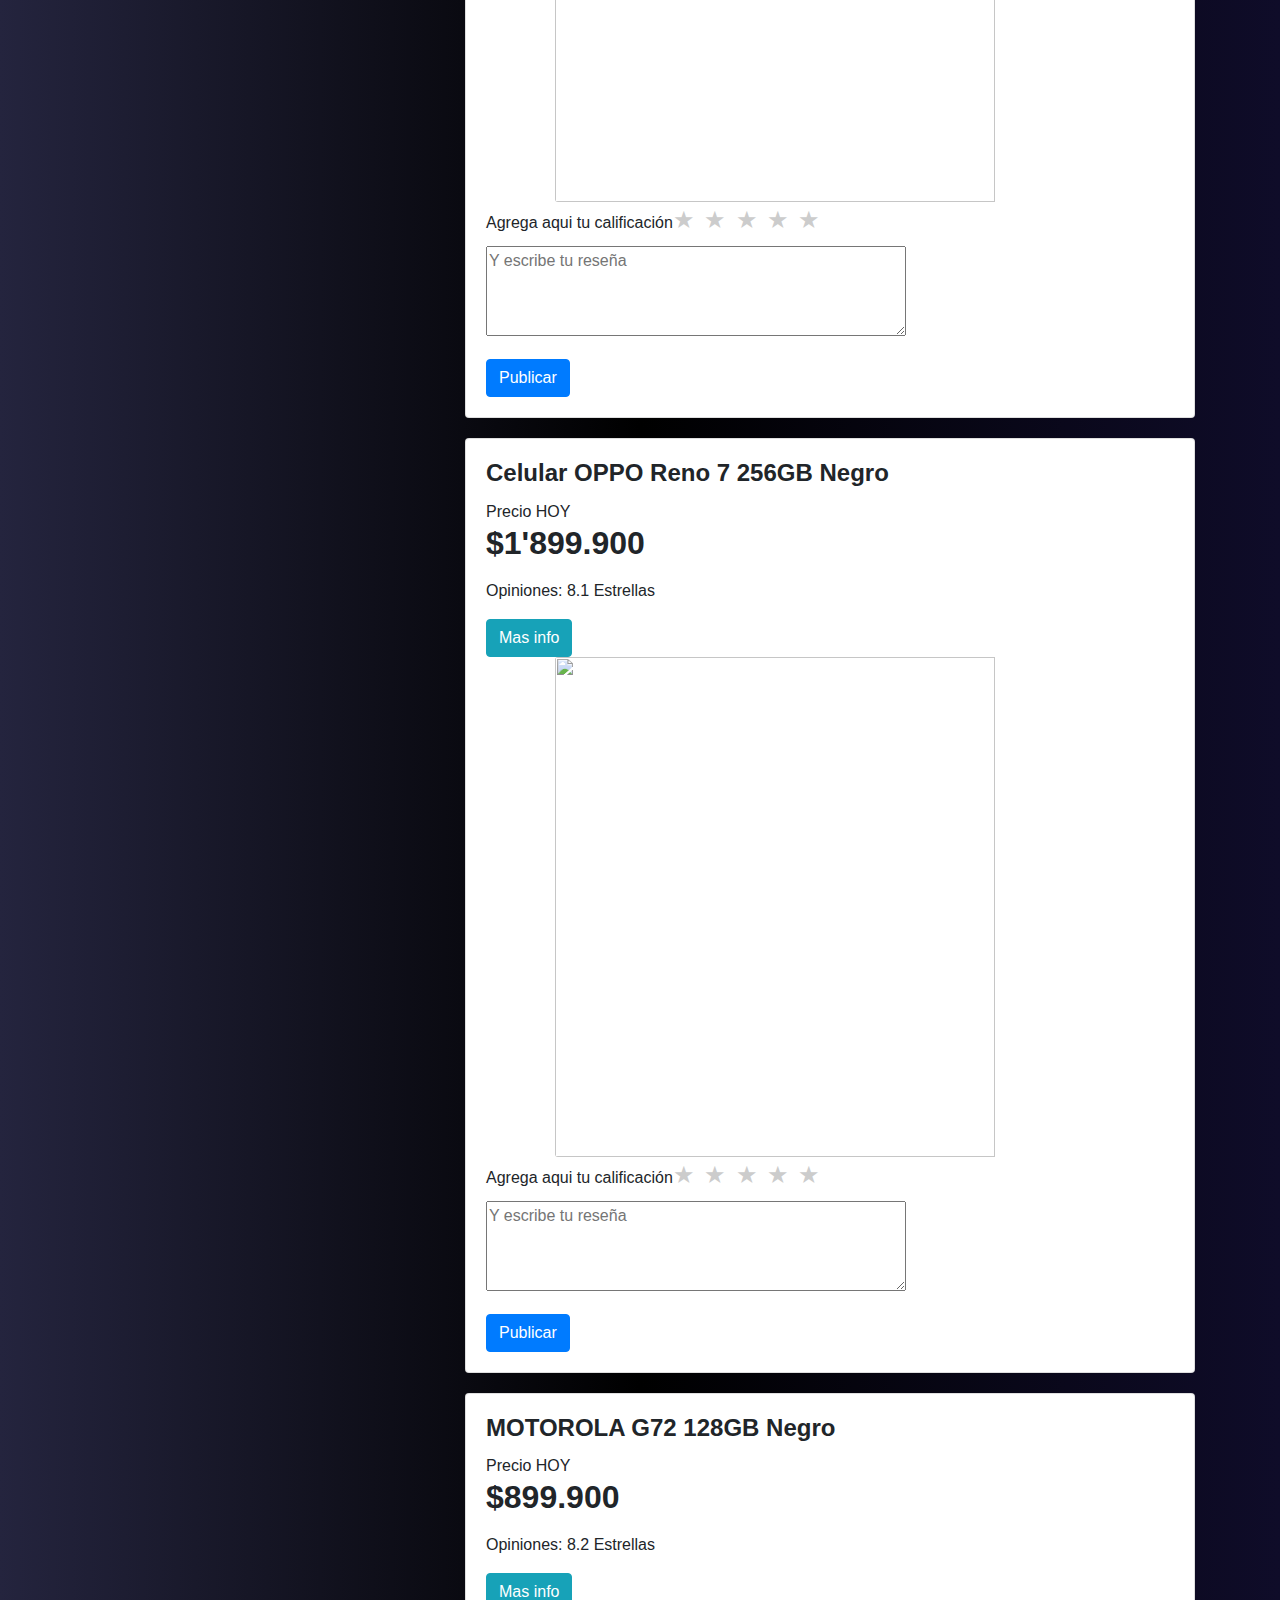
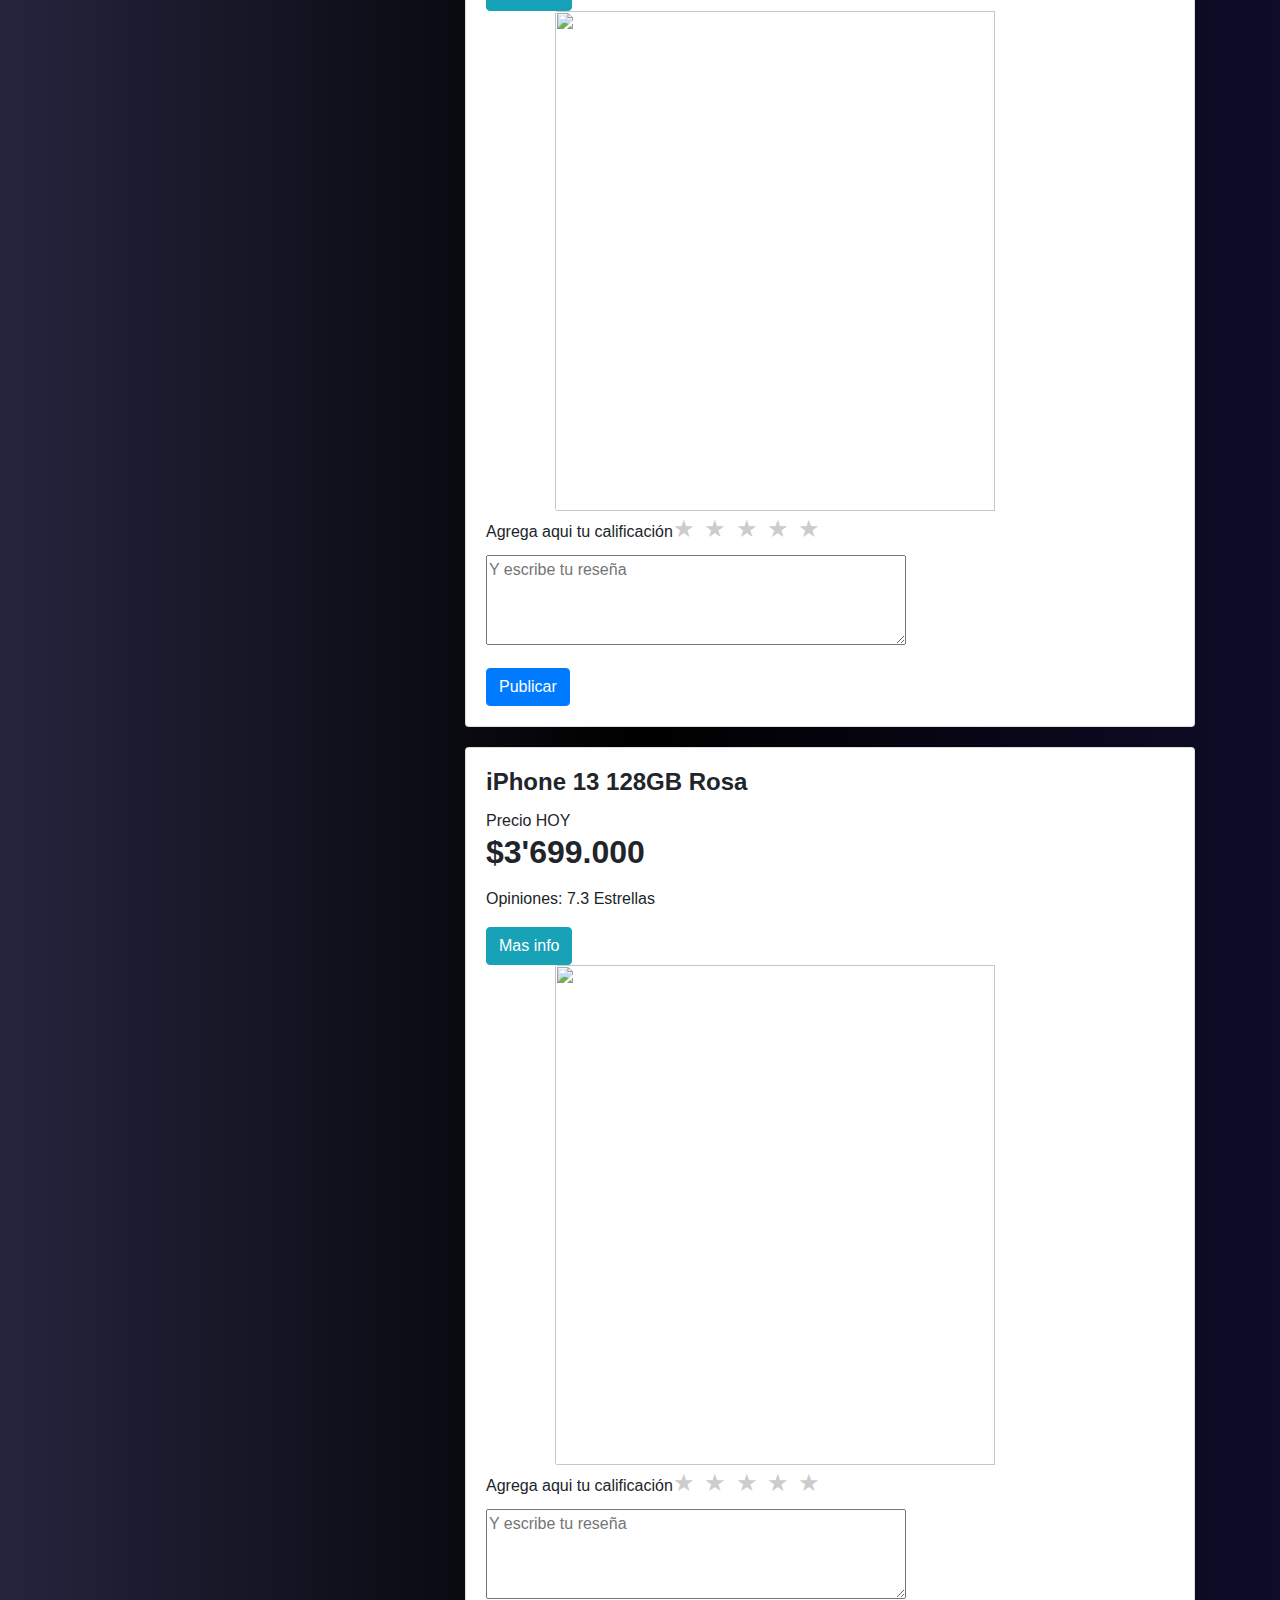
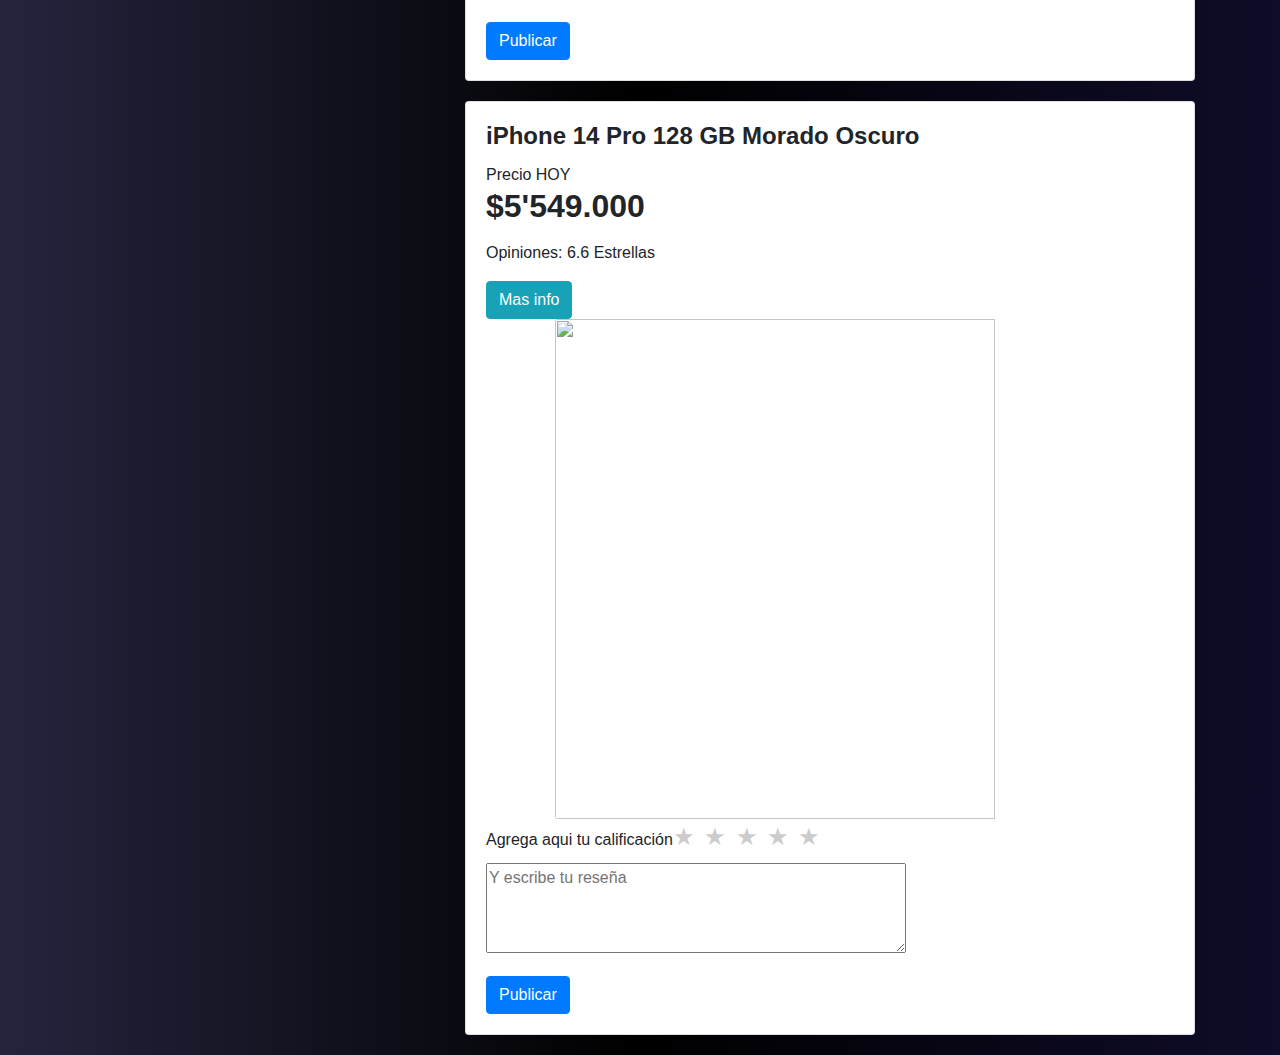
==== commit bc083b31: "se agrega la gestion de celulares" ====
--- a/vista/index.html
+++ b/vista/index.html
@@ -12,7 +12,7 @@
       integrity="sha384-ggOyR0iXCbMQv3Xipma34MD+dH/1fQ784/j6cY/iJTQUOhcWr7x9JvoRxT2MZw1T"
       crossorigin="anonymous"
     />
-    <link rel="stylesheet" href="styles.css">
+    <link rel="stylesheet" href="styles.css">    
     <!-- Custom CSS -->
     <style>
       .search-input {
@@ -32,7 +32,17 @@
       <div class="container">
         <a class="navbar-brand"  href="#">
           <h1>Oferta Celulares!</h1>
-        </a>       
+        </a> 
+        <div class="collapse navbar-collapse" id="navbarNav">
+          <ul class="navbar-nav ml-auto">
+            <li class="nav-item">
+              <a class="nav-link" href="../vista/index.html" style="color: white">INICIO</a>
+            </li>
+            <li class="nav-item">
+              <a class="nav-link" href="../vista/login.html" style="color: white" >LOGIN</a>
+            </li>
+          </ul>
+        </div>      
     </nav>
 
     <!-- Content -->
--- a/vista/styles.css
+++ b/vista/styles.css
@@ -1,5 +1,3 @@
-
-
 .card {
   margin-bottom: 20px;
 }
@@ -14,6 +12,50 @@
 
 .card-price {
   font-weight: 900;
+}
+
+.register-form {
+  display: none;
+}
+
+.login-form, .register-form {
+  background-color: #ffffff;
+  padding: 20px;
+  border-radius: 5px;
+  box-shadow: 0 0 10px rgba(0, 0, 0, 0.2);
+  width: 300px;
+  text-align: center;
+  margin: 0 20px;
+}
+
+.login-form h2, .register-form h2 {
+  margin-bottom: 20px;
+}
+
+.login-form input[type=text],
+.login-form input[type=password],
+.register-form input[type=text],
+.register-form input[type=email],
+.register-form input[type=password] {
+  width: 80%;
+  padding: 10px;
+  margin-bottom: 10px;
+  border: 1px solid #ccc;
+  border-radius: 3px;
+}
+
+.login-form button, .register-form button {
+  background-color: #007bff;
+  color: #fff;
+  padding: 10px 20px;
+  border: none;
+  border-radius: 3px;
+  cursor: pointer;
+  margin: 5px;
+}
+
+.login-form button:hover, .register-form button:hover {
+  background-color: #0056b3;
 }
 
 body {
